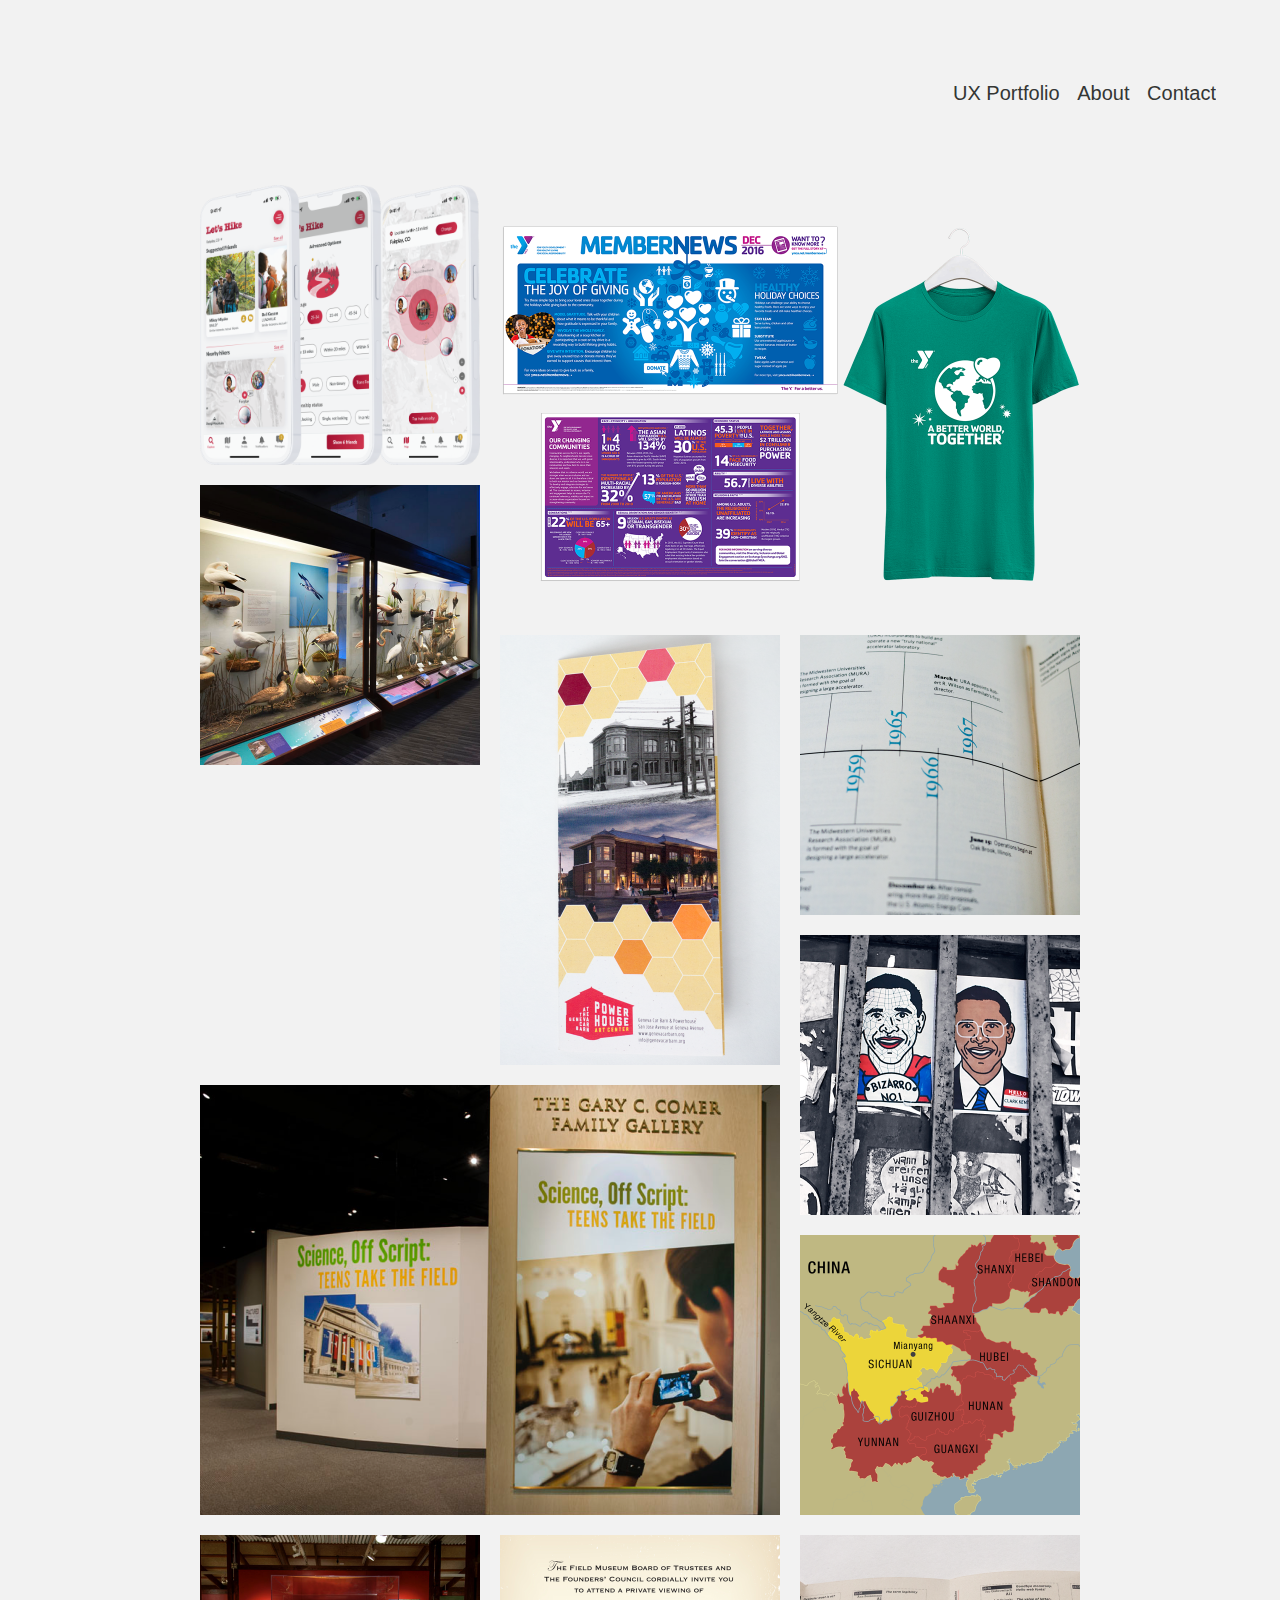
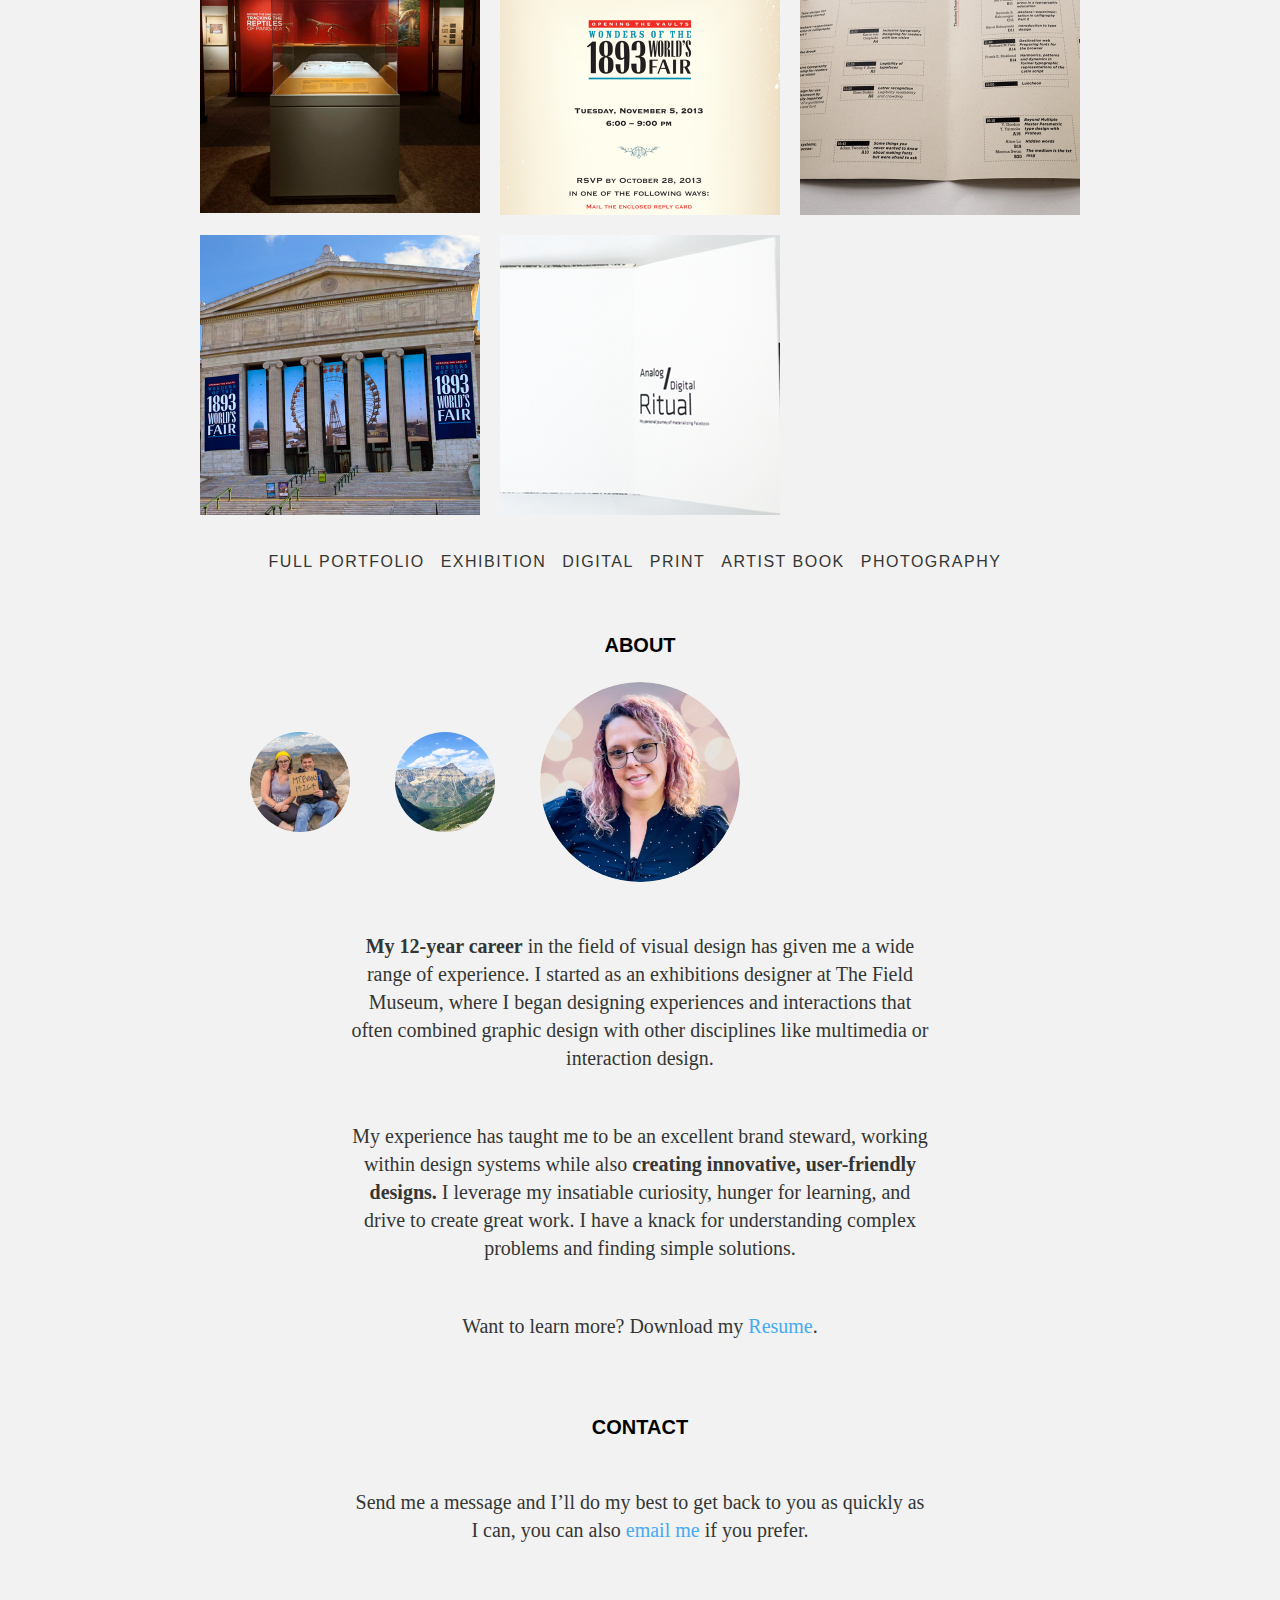
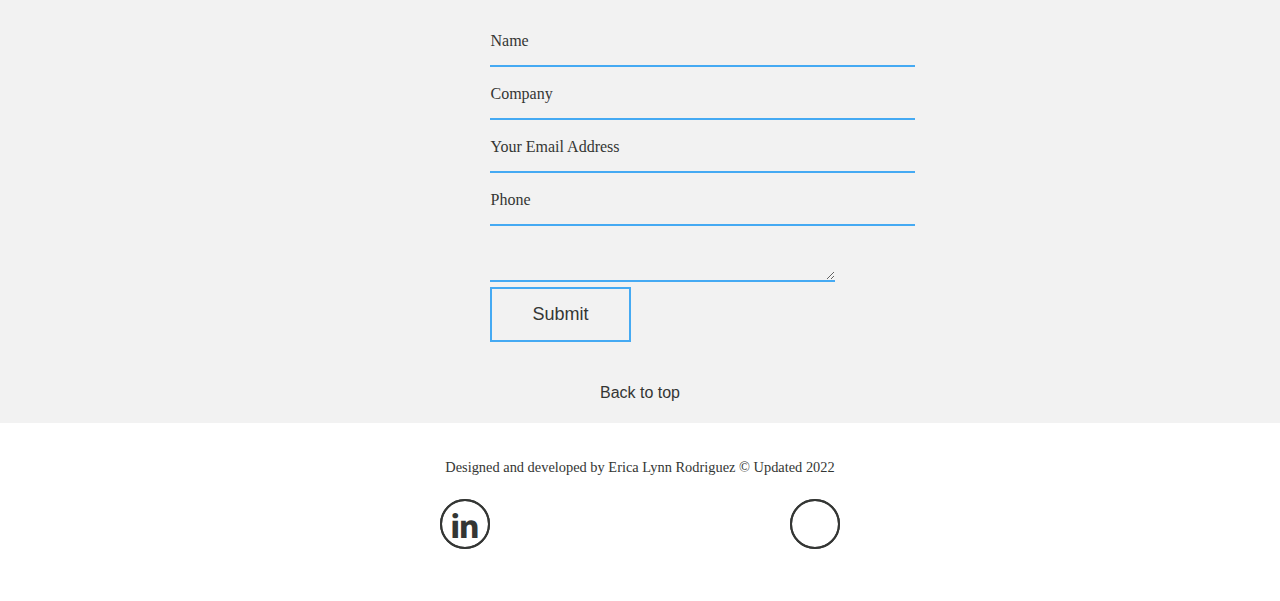
==== index.html @ b8a30f55 "update resume and index.html" ====
<!doctype html>
<!--[if lt IE 7]>      <html class="no-js lt-ie9 lt-ie8 lt-ie7" lang=""> <![endif]-->
<!--[if IE 7]>         <html class="no-js lt-ie9 lt-ie8" lang=""> <![endif]-->
<!--[if IE 8]>         <html class="no-js lt-ie9" lang=""> <![endif]-->
<!--[if gt IE 8]><!--> <html class="no-js" lang=""> <!--<![endif]-->
<head>
  <!-- Google tag (gtag.js) -->
<script async src="https://www.googletagmanager.com/gtag/js?id=G-2GW4LDZZVK"></script>
<script>
  window.dataLayer = window.dataLayer || [];
  function gtag(){dataLayer.push(arguments);}
  gtag('js', new Date());

  gtag('config', 'G-2GW4LDZZVK');
</script>
  <meta charset="utf-8">
  <meta http-equiv="X-UA-Compatible" content="IE=edge,chrome=1">
  <title>Erica Lynn Rodriguez | Designer</title>
  <meta name="description" content="graphic designer, designer, erica rodriguez, erica lynn rodriguez, web design, html, css, print, poster, the field museum, the school of the art institute, chicago">
  <meta name="viewport" content="width=device-width, initial-scale=1">
  <link rel="apple-touch-icon" href="apple-touch-icon.png">
  <script src="//use.typekit.net/ebh5ccc.js"></script>
  <script>try{Typekit.load();}catch(e){}</script>
  <link rel="stylesheet" href="css/normalize.css">
  <link rel="stylesheet" href="css/main.css">
</head>
<body>
<!--[if lt IE 8]>
  <p class="browserupgrade">You are using an <strong>outdated</strong> browser. Please <a href="http://browsehappy.com/">upgrade your browser</a> to improve your experience.</p>
  <![endif]-->
  <div class="scroll-on-page">
    <aside id="scroll-on-page-top">
      <div class="nav_main">
        <a href="/"><img src="img/Logo.svg" alt=""></a>
        <ul class="nav">
          <li><a href="https://uxfol.io/ericalynnrodriguez">UX Portfolio</a><span></span></li>
          <li><a class="scroll-on-page-link" href="#scroll-link-1">About</a><span></span></li>
          <li><a class="scroll-on-page-link" href="#scroll-link-2">Contact</a><span></span></li>
        </ul>
      </div>
    </aside>

    <div class="main">
      <div id="container">
        <div class="portfolio digital">
          <a href="https://uxfol.io/p/ericalynnrodriguez/lets-hike"><img src="img/square_photo_2x.png" height="280" width="280" alt="">
            <div>
              <div class="masonry">
                <p>Personal</p>
                <h2>Let's Hike</h2>
                <p class="category">iOS App</p>
              </div>
            </div>
          </a>
        </div>
         <div class="portfolio w2 h2 digital print black">
          <a href="project/project-2.html"><img src="img/large_img_3_2x.png" width="580px" height="430px" alt="" class="large"><img src="img/img_3_2x.png" alt="" class="small_2">
            <div>
              <div class="masonry large">
                <p>non-profit</p>
                <h2>YMCA of the USA</h2>
                <p class="category">Various</p>
              </div>
            </div>
          </a>
        </div>
        <div class="portfolio exhibition digital">
          <a href="project/project-3.html"><img src="img/square1_2x.png"  width="280px" height="280px"alt="">
            <div>
              <div class="masonry">
                <p>Natural History</p>
                <h2>Gidwitz Hall of Birds</h2>
                <p class="category">Exhibition Graphics</p>
              </div>
            </div>
          </a>
        </div>
        <div class="portfolio black w1 h2 print">
          <a href="project/project-4.html"><img src="img/long_img_2x.png" alt="" width="280px" height="430px" class="large"><img src="img/img_2x.png" width="280px" height="280px" alt="" class="small">
            <div>
              <div class="masonry long">
                <p>Pro Bono</p>
                <h2>Powerhouse Art Center</h2>
                <p class="category">Print</p>
              </div>
            </div>
          </a>
        </div>
        <div class="portfolio w2 h2 exhibition print">
          <a href="project/project-5.html"><img src="img/large_img_2_2x.png" width="580px" height="430px" alt="" class="large"><img src="img/img_2.png" alt="" class="small_2">
            <div>
              <div class="masonry large">
                <p>Natural History</p>
                <h2>Science, Off Script:<br>Teens Take the Field</h2>
                <p class="category">Exhibition</p>
              </div>
            </div>
          </a>
        </div>
        <div class="portfolio black artist-book">
          <a href="project/project-6.html"><img src="img/square3_2x.png" width="280" height="280"alt="">
            <div>
              <div class="masonry">
                <p>Personal</p>
                <h2>Discovering the nature of nature</h2>
                <p class="category">Artist Book</p>
              </div>
            </div>
          </a>
        </div>
        <div class="portfolio photography">
          <a href="project/project-7.html"><img src="img/square12_2x.png" width="280" height="280"alt="">
            <div>
              <div class="masonry">
                <p>Personal</p>
                <h2>Berlin Street Art <br>2008</h2>
                <p class="category">Photography</p>
              </div>
            </div>
          </a>
        </div>
        <div class="portfolio black exhibition digital">
          <a href="project/project-8.html"><img src="img/square5_2x.png" width="280px" height:"280px" alt="">
            <div>
              <div class="masonry">
                <p>Natural History</p>
                <h2>Cyrus Tang Hall<br>of China</h2>
                <p class="category">Exhibition</p>
              </div>
            </div>
          </a>
        </div>
        <div class="portfolio exhibition">
          <a href="project/project-9.html"><img src="img/square6_2x.png" width="280px" height:"280px" alt="">
            <div>
              <div class="masonry">
                <p>Natural History</p>
                <h2>Before the Dinosaurs:<br>Tracking the Reptiles<br>of Pangaea</h2>
                <p class="category">Exhibition</p>
              </div>
            </div>
          </a>
        </div>
        <div class="portfolio black photography">
          <a href="project/project-10.html"><img src="img/square8_2x.png" width="280px" height:"280px" alt="">
            <div>
              <div class="masonry">
                <p>Exhibit Colladeral</p>
                <h2>Field Museum Invitations</h2>
                <p class="category">Print</p>
              </div>
            </div>
          </a>
        </div>

        <div class="portfolio">
          <a href="project/project-11.html"><img src="img/square10_2x.png" width="280px" height:"280px" alt="">
            <div>
              <div class="masonry">
                <p>Personal</p>
                <h2>School Projects</h2>
                <p class="category">Print</p>
              </div>
            </div>
          </a>
        </div>
        <div class="portfolio black photography">
          <a href="project/project-12.html"><img src="img/square11_2x.png" width="280px" height:"280px" alt="">
            <div>
              <div class="masonry">
                <p>Exhibit Colladeral</p>
                <h2>Field Museum <br>outdoor signage</h2>
                <p class="category">Print</p>
              </div>
            </div>
          </a>
        </div>
        <div class="portfolio print">
          <a href="project/project-13.html"><img src="img/img_3.png" width="280" height="280" alt="Artist Book">
            <div>
              <div class="masonry">
                <p>Personal</p>
                <h2>Analog/Digital Ritual: <br>Materializing Facebook</h2>
                <p class="category">Artist Book</p>
              </div>
            </div>
          </a>
        </div>

      </div>

      <div class="nav_portfolio">
        <ul id="filters" class="categories">

          <li data-filter="*"><a href="#">Full Portfolio</a></li>
          <li data-filter=".exhibition"><a href="#">Exhibition</a></li>
          <li data-filter=".digital"><a href="#">Digital</a></li>
          <li data-filter=".print"><a href="#">Print</a></li>
          <li data-filter=".artist-book"><a href="#">Artist Book</a></li>
          <li data-filter=".photography"><a href="#">Photography</a></li>
        </ul>
      </div>

      <article>
        <section>
          <h4 id="scroll-link-1">About</h4>
          <div class="lockup">
            <div class="face-img"></div>
            <div class="fam-img-1"></div>
            <div class="fam-img-2"></div>
            <div class="fam-img-3"></div>
            <div class="fam-img-4"></div>
          </div>
          <p><span>My 12-year career</span> in the field of visual design has given me a wide range of experience. I started as an exhibitions designer at The Field Museum, where I began designing experiences and interactions that often combined graphic design with other disciplines like multimedia or interaction design.</p>

<p>My experience has taught me to be an excellent brand steward, working within design systems while also <span>creating innovative, user-friendly designs.</span> I leverage my insatiable curiosity, hunger for learning, and drive to create great work. I have a knack for understanding complex problems and finding simple solutions.</p>
          <p>Want to learn more? Download my <a href="img/ERICA-LYNN-RODRIGUEZ_resume.pdf">Resume</a>.</p>
        </section>

        <section>
          <h4 id="scroll-link-2">Contact</h4>
          <p class="left">Send me a message and I’ll do my best 
            to get back to you as quickly as I can,
            you can also <a href="mailto:eddyca.rodriguez@gmail.com">email me</a> if you prefer.</p>
            <form class="awesome-form" name="contact" netlify>
              <div class="contact-form">
                <div class="input-group">
                  <input type="text" name="first_name">
                  <label>Name</label>
                </div>
                <br>
                <div class="input-group">
                  <input type="text" name="company">
                  <label>Company</label>
                </div>
                <br>
                <div class="input-group">
                  <input type="email" name="email">
                  <label>Your Email Address</label>
                </div>
                <br>

                <div class="input-group" cols="40">
                  <input type="tel" name="phone">
                  <label>Phone</label>
                </div>
                <br>
                <textarea cols="40" name="message" placeholder="Your Message :)">
                </textarea>
                <br>
                <input type="submit">
              </form>
            </div>
          </section>
        </article>
        <div class="back"><a class="scroll-on-page-link back-to-top" href="#scroll-on-page-top">Back to top</a></div>
      </div>

      </div>

    <footer class="footer" role="contentinfo">
        <p>Designed and developed by <span>Erica Lynn Rodriguez &copy; Updated 2022</span></p>
        <section class="alt-section section-contact">
         <div class="social-links">
          <a href="https://www.linkedin.com/in/ericalynnrodriguez" class="icon-linkedin">
            <a href="https://www.stargatedesign.com/" class="icon-link"></a>
          </a>
        </div>
    </footer>

    <script src="js/vendor/jquery-1.11.2.js"></script>
    <script src="js/vendor/isotope.pkgd.min.js"></script>
    <script src="js/main.js"></script>
  </body>
  </html>
---- css/main.css ----
html {
  box-sizing: border-box; }

*, *::after, *::before {
  box-sizing: inherit; }

@font-face {
  font-family: "icomoon";
  src: url([data-uri]) format("truetype"), url([data-uri]) format("woff");
  font-weight: normal;
  font-style: normal; }
[class^="icon-"], [class*=" icon-"] {
  font-family: "icomoon";
  line-height: 1;
  /* Add 1px margin-top to center the icon */
  display: block;
  margin-top: 1px;
  -webkit-font-smoothing: antialiased;
  -moz-osx-font-smoothing: grayscale; }

.icon-twitter:before {
  content: "\e602"; }

.icon-facebook:before {
  content: "\e603"; }

.icon-github:before {
  content: "\e600"; }

.icon-pinterest:before {
  content: "\e608"; }

.icon-google-plus:before {
  content: "\e604"; }

.icon-linkedin:before {
  content: "\e601"; }

.icon-youtube:before {
  content: "\e60b"; }

.icon-instagram:before {
  content: "\e609"; }

.icon-dribbble:before {
  content: "\e605"; }

.icon-behance:before {
  content: "\e607"; }

.icon-soundcloud:before {
  content: "\e606"; }

.icon-vine:before {
  content: "\e60a"; }

.icon-link {
  content: "\e9cb"; }

.section-contact {
  text-align: center; }

h3#contact {
  font-family: "refrigerator-deluxe", sans-serif;
  font-style: normal;
  font-weight: 400; }

.social-links {
  max-width: 700px;
  margin: 0px auto;
  display: -webkit-box;
  display: -moz-box;
  display: box;
  display: -webkit-flex;
  display: -moz-flex;
  display: -ms-flexbox;
  display: flex;
  -webkit-box-pack: distribute;
  box-pack: distribute;
  -webkit-justify-content: space-around;
  -moz-justify-content: space-around;
  -ms-justify-content: space-around;
  -o-justify-content: space-around;
  justify-content: space-around;
  -ms-flex-pack: distribute;
  -webkit-box-lines: multiple;
  -moz-box-lines: multiple;
  box-lines: multiple;
  -webkit-flex-wrap: wrap;
  -ms-flex-wrap: wrap;
  flex-wrap: wrap; }
  .social-links a {
    display: block;
    border: 2px solid #343634;
    height: 50px;
    width: 50px;
    line-height: 50px;
    color: #343634;
    border-radius: 50%;
    font-size: 28px;
    margin: 20px;
    position: relative; }
    .social-links a:after {
      content: "";
      display: block;
      position: absolute;
      top: 0px;
      right: 0px;
      bottom: 0px;
      left: 0px;
      border: 2px solid #343634;
      border-radius: 50%;
      margin: -2px;
      opacity: 1;
      -webkit-transition: all 0.15s ease-out 0s;
      transition: all 0.15s ease-out 0s; }
    .social-links a:hover:after {
      -webkit-transform: scale(1.5);
      -ms-transform: scale(1.5);
      transform: scale(1.5);
      opacity: 0; }

.bar {
  width: 250px;
  height: 0px;
  border-top: 4px solid #45AAF3;
  margin: 0px auto 50px; }

.biglink {
  font-family: "refrigerator-deluxe", sans-serif;
  font-style: normal;
  font-weight: 300;
  display: inline-block;
  font-size: 2rem;
  line-height: 1;
  width: 90%;
  margin: 0 auto; }

.portfolio-group {
  margin: 0 auto;
  width: 90%;
  max-width: 1185px;
  display: -webkit-box;
  display: -webkit-flex;
  display: -ms-flexbox;
  display: flex;
  -webkit-flex-wrap: wrap;
      -ms-flex-wrap: wrap;
          flex-wrap: wrap;
  -webkit-box-pack: justify;
  -webkit-justify-content: space-between;
      -ms-flex-pack: justify;
          justify-content: space-between;
  -webkit-box-align: start;
  -webkit-align-items: flex-start;
      -ms-flex-align: start;
          align-items: flex-start;
  -webkit-align-content: space-between;
      -ms-flex-line-pack: justify;
          align-content: space-between; }
  @media only screen and (max-width: 600px), only screen and (max-device-width: 480px) {
    .portfolio-group {
      padding-top: 60px;
      -webkit-box-orient: vertical;
      -webkit-box-direction: normal;
      -webkit-flex-direction: column;
          -ms-flex-direction: column;
              flex-direction: column;
      -webkit-box-pack: auto;
      -webkit-justify-content: auto;
          -ms-flex-pack: auto;
              justify-content: auto;
      -webkit-box-align: start;
      -webkit-align-items: flex-start;
          -ms-flex-align: start;
              align-items: flex-start;
      -webkit-align-content: auto;
          -ms-flex-line-pack: auto;
              align-content: auto; } }
  .portfolio-group .text {
    margin: 2px 0 0 30px;
    -webkit-box-flex: 2;
    -webkit-flex: 2 1 300px;
        -ms-flex: 2 1 300px;
            flex: 2 1 300px; }
    @media only screen and (max-width: 600px), only screen and (max-device-width: 480px) {
      .portfolio-group .text {
        -webkit-box-flex: 1;
        -webkit-flex: auto;
            -ms-flex: auto;
                flex: auto;
        -webkit-box-ordinal-group: 2;
        -webkit-order: 1;
            -ms-flex-order: 1;
                order: 1;
        margin: 0; } }
    .portfolio-group .text h2 {
      font-family: "refrigerator-deluxe", sans-serif;
      font-style: normal;
      font-weight: 700;
      text-transform: uppercase;
      letter-spacing: 2px;
      text-transform: uppercase;
      font-size: 1rem; }
    .portfolio-group .text p {
      font-family: "ff-tisa-web-pro", serif;
      font-style: normal;
      font-weight: 400;
      font-size: 1rem;
      letter-spacing: 1px;
      line-height: 21px; }
    .portfolio-group .text span {
      font-family: "ff-tisa-web-pro", serif;
      font-style: italic;
      font-weight: 700; }
    .portfolio-group .text .date {
      font-family: "ff-tisa-web-pro", serif;
      font-style: italic;
      font-weight: 400;
      color: #858685; }
    .portfolio-group .text .materials {
      font-family: "ff-tisa-web-pro", serif;
      font-style: italic;
      font-weight: 400;
      color: #858685; }

@media only screen and (max-width: 600px), only screen and (max-device-width: 480px) {
  .image-grid {
    -webkit-box-flex: 1;
    -webkit-flex: auto;
        -ms-flex: auto;
            flex: auto;
    -webkit-box-ordinal-group: 3;
    -webkit-order: 2;
        -ms-flex-order: 2;
            order: 2; } }
.image-grid .item {
  margin-top: 20px; }
  .image-grid .item img {
    height: auto;
    width: 750px; }
    @media only screen and (max-width: 600px), only screen and (max-device-width: 480px) {
      .image-grid .item img {
        width: 100%; } }
  .image-grid .item p {
    position: relative;
    top: -15px;
    font-family: "ff-tisa-web-pro", serif;
    font-style: normal;
    font-weight: 400;
    font-size: 1rem;
    letter-spacing: 1px; }

button {
  -webkit-appearance: none;
  background: transparent;
  border: 0;
  outline: 0; }

svg {
  padding: 5px; }

form.arrows {
  display: inline; }
  form.arrows .arrow {
    cursor: pointer;
    top: 50%;
    margin-top: -20px;
    margin-left: -22px;
    /* margin-right: auto; */
    width: 70px;
    height: 90px; }
    form.arrows .arrow.left {
      left: 42%; }
    form.arrows .arrow.right {
      left: 58%; }

.left:hover polyline,
.left:focus polyline {
  stroke-width: 3; }

.left:active polyline {
  stroke-width: 6;
  -webkit-transition: all 100ms ease-in-out;
  transition: all 100ms ease-in-out; }

.right:hover polyline,
.right:focus polyline {
  stroke-width: 3; }

.right:active polyline {
  stroke-width: 6;
  -webkit-transition: all 100ms ease-in-out;
  transition: all 100ms ease-in-out; }

polyline {
  -webkit-transition: all 250ms ease-in-out;
  transition: all 250ms ease-in-out; }

a {
  text-decoration: none;
  color: #343634; }

p a {
  color: #45AAF3; }
  p a:hover {
    color: #343634; }

body {
  font-size: 100%;
  line-height: 21px;
  background: #f2f2f2;
  -webkit-font-smoothing: antialiased; }

.nav_main {
  font-family: "refrigerator-deluxe", sans-serif;
  font-style: normal;
  font-weight: 400;
  font-size: 1.25rem;
  position: relative;
  width: 90%;
  top: 90px;
  margin: 0 auto;
  margin-bottom: 150px;
  height: 35px;
  max-width: 1185px; }
  @media only screen and (max-width: 600px), only screen and (max-device-width: 480px) {
    .nav_main {
      width: 90%;
      top: 35px;
      margin-bottom: 100px; } }
  .nav_main a {
    color: #343634;
    height: 35px;
    text-transform: normal; }
    @media only screen and (max-width: 600px), only screen and (max-device-width: 480px) {
      .nav_main a {
        margin-right: 10px; } }
  @media only screen and (max-width: 600px), only screen and (max-device-width: 480px) {
    .nav_main a img {
      display: block;
      margin-left: auto;
      margin-right: auto; } }
  .nav_main ul.nav {
    position: relative;
    top: -48px;
    text-align: right; }
    @media only screen and (max-width: 600px), only screen and (max-device-width: 480px) {
      .nav_main ul.nav {
        top: -2px;
        text-align: center;
        width: 90%; } }
  .nav_main li {
    position: relative;
    top: 0px;
    left: 0px;
    list-style-type: none;
    display: inline-block;
    margin: 0 0 0 .75rem;
    padding: 0;
    overflow: hidden; }
    @media only screen and (max-width: 600px), only screen and (max-device-width: 480px) {
      .nav_main li {
        margin: 0 0rem 0rem 0; } }
  .nav_main span {
    position: absolute;
    bottom: 0px;
    left: 0;
    display: block;
    width: 0;
    height: 4px;
    background-color: transparent;
    z-index: 2; }
  .nav_main li:hover span,
  .nav_main li.focus span,
  .nav_main li.selected span {
    width: 100%;
    background-color: #45AAF3;
    z-index: -1; }

.main {
  max-width: 1185px;
  margin: 0 auto;
  width: 90%; }
  .main #container {
    margin: 0 auto; }

.portfolio {
  width: 280px;
  height: 280px;
  margin-bottom: 20px;
  overflow: hidden; }
  .portfolio a:hover div {
    -webkit-transition: .15s all;
    -webkit-transition: 0.15s all;
    transition: 0.15s all; }
  .portfolio a:hover div, .portfolio a:hover div {
    opacity: 1;
    -webkit-transform: translate3d(0, 0, 0);
    transform: translate3d(0, 0, 0);
    -webkit-transform: translateX(0);
    -ms-transform: translateX(0);
    transform: translateX(0); }

.w1 {
  width: 280px; }

.h1 {
  height: 280px; }

.w2 {
  width: 580px; }

.h2 {
  height: 430px; }

.portfolio > a > div {
  position: absolute;
  top: 53px;
  left: 0;
  width: 100%;
  height: 100%;
  padding: 30px;
  background: url(../img/blue_square.svg) 0 0 no-repeat;
  background-size: 280px 227px;
  opacity: 1;
  -webkit-transform: translate3d(0, 100%, 0);
  transform: translate3d(0, 100%, 0);
  -ms-transform: translateX(0, 100%, 0);
  -webkit-transition: 1s all;
  transition: 1s all; }
  @media only screen and (max-width: 600px), only screen and (max-device-width: 480px) {
    .portfolio > a > div {
      -webkit-transform: translate3d(0, 0, 0);
      transform: translate3d(0, 0, 0);
      -ms-transform: translateX(0, 0, 0);
      -webkit-transition: 1s all;
      transition: 1s all; } }

.black > a > div {
  background: url(../img/black_square.svg) 0 0 no-repeat;
  color: #f2f2f2; }

.w2.h2 > a > div {
  top: 68px;
  background: url(../img/blue_large.svg) 0 0 no-repeat;
  background-size: 580px 362px; }
  @media only screen and (max-width: 600px), only screen and (max-device-width: 480px) {
    .w2.h2 > a > div {
      top: 53px;
      background: url(../img/blue_square.svg) 0 0 no-repeat;
      background-size: 280px 227px; } }

.black.w2.h2 > a > div {
  background: url(../img/black_large.svg) 0 0 no-repeat;
  opacity: 1; }
  @media only screen and (max-width: 600px), only screen and (max-device-width: 480px) {
    .black.w2.h2 > a > div {
      top: 53px;
      background: url(../img/black_square.svg) 0 0 no-repeat;
      background-size: 280px 227px; } }

@media only screen and (max-width: 600px), only screen and (max-device-width: 480px) {
  .portfolio.w2.h2 .masonry {
    top: 65px; } }

@media only screen and (max-width: 600px), only screen and (max-device-width: 480px) {
  .portfolio.w2.h2 {
    width: 280px;
    height: 280px; } }

@media only screen and (max-width: 600px), only screen and (max-device-width: 480px) {
  .portfolio.w1.h2 {
    width: 280px;
    height: 280px; } }

.masonry {
  position: absolute;
  bottom: 70px;
  left: 20px;
  padding-right: 80px;
  opacity: 1; }
  @media only screen and (max-width: 600px), only screen and (max-device-width: 480px) {
    .masonry {
      padding-right: 40px; } }
  .masonry a {
    position: relative;
    width: 100%;
    height: 100%;
    overflow: hidden; }
  .masonry p {
    position: relative;
    top: 39px;
    font-family: "refrigerator-deluxe", sans-serif;
    font-style: normal;
    font-weight: 400;
    letter-spacing: 2px;
    text-transform: uppercase;
    font-size: .75rem; }
    @media only screen and (max-width: 600px), only screen and (max-device-width: 480px) {
      .masonry p {
        font-size: 0.9375rem; } }
  .masonry h2 {
    font-family: "ff-tisa-web-pro", serif;
    font-style: normal;
    font-weight: 400;
    position: relative;
    top: 26px;
    font-size: 1rem;
    letter-spacing: 1px;
    line-height: 21px; }
    @media only screen and (max-width: 600px), only screen and (max-device-width: 480px) {
      .masonry h2 {
        font-size: 1rem; } }
  .masonry.large {
    top: 210px; }
    @media only screen and (max-width: 600px), only screen and (max-device-width: 480px) {
      .masonry.large {
        display: block;
        top: 80px; } }
  .masonry.long {
    top: 210px; }
    @media only screen and (max-width: 600px), only screen and (max-device-width: 480px) {
      .masonry.long {
        top: 80px; } }
  .masonry .category {
    position: relative;
    top: 16px;
    font-family: "refrigerator-deluxe", sans-serif;
    font-style: normal;
    font-weight: 400;
    letter-spacing: 2px;
    text-transform: uppercase;
    font-size: .75rem; }
    @media only screen and (max-width: 600px), only screen and (max-device-width: 480px) {
      .masonry .category {
        font-size: 0.9375rem; } }

.portfolio.w1.h2 > a > div {
  top: 68px;
  background: url(../img/blue_long.svg) 0 0 no-repeat;
  background-size: 282px 364px; }
  @media only screen and (max-width: 600px), only screen and (max-device-width: 480px) {
    .portfolio.w1.h2 > a > div {
      top: 53px;
      background: url(../img/blue_square.svg) 0 0 no-repeat;
      background-size: 280px 227px; } }

.placeholder {
  opacity: .5; }
  @media only screen and (max-width: 600px), only screen and (max-device-width: 480px) {
    .placeholder {
      display: none; } }

.nav_portfolio {
  font-family: "refrigerator-deluxe", sans-serif;
  font-style: normal;
  font-weight: 400;
  width: 90%;
  text-decoration: none;
  position: relative;
  text-align: center;
  margin: 0 auto;
  letter-spacing: 1.5px;
  font-size: 1rem;
  padding-bottom: 20px;
  text-transform: uppercase;
  max-width: 1185px; }
  .nav_portfolioa:hover {
    background-color: #45AAF3;
    z-index: -1; }
  @media only screen and (max-width: 600px), only screen and (max-device-width: 480px) {
    .nav_portfolio {
      width: 73%; } }
  .nav_portfolio .categories {
    padding: 0; }
    .nav_portfolio .categories li {
      display: inline;
      margin-right: 10px; }
    .nav_portfolio .categories .selected {
      background-color: #45AAF3;
      z-index: -1; }

article {
  margin: 0 auto; }
  article section {
    max-width: 68em;
    margin-left: auto;
    margin-right: auto;
    width: 90%;
    margin: 0 auto; }
    article section::after {
      clear: both;
      content: "";
      display: table; }
    article section h4 {
      font-family: "refrigerator-deluxe", sans-serif;
      font-style: normal;
      font-weight: 700;
      text-transform: uppercase;
      text-align: center;
      font-size: 1.25rem; }
    article section p {
      max-width: 620px;
      padding: 0 20px;
      margin: 50px auto;
      font-size: 1.25rem;
      text-align: center;
      font-family: "ff-tisa-web-pro", serif;
      font-style: normal;
      font-weight: 400;
      line-height: 1.75rem;
      color: #343634; }
      @media only screen and (max-width: 600px), only screen and (max-device-width: 480px) {
        article section p {
          font-size: 1rem;
          line-height: 1.5rem; } }
      article section p span {
        font-family: "ff-tisa-web-pro", serif;
        font-style: normal;
        font-weight: 700; }

.back {
  width: 90%;
  margin: 0 auto 20px;
  font-family: "refrigerator-deluxe", sans-serif;
  font-style: normal;
  font-weight: 400;
  color: #343634;
  text-align: center; }
  .back:hover {
    color: #45AAF3; }

.lockup {
  max-width: 780px;
  display: -webkit-box;
  display: -webkit-flex;
  display: -ms-flexbox;
  display: flex;
  margin: 0 auto;
  -webkit-box-align: center;
  -webkit-align-items: center;
      -ms-flex-align: center;
          align-items: center;
  -webkit-box-pack: justify;
  -webkit-justify-content: space-between;
      -ms-flex-pack: justify;
          justify-content: space-between;
  -webkit-box-orient: horizontal;
  -webkit-box-direction: normal;
  -webkit-flex-direction: row;
      -ms-flex-direction: row;
          flex-direction: row; }
  @media only screen and (max-width: 600px), only screen and (max-device-width: 480px) {
    .lockup {
      display: -webkit-flex;
      display: -webkit-box;
      display: -ms-flexbox;
      display: flex;
      -webkit-flex-direction: row;
      /* works with row or column */
      -webkit-box-orient: horizontal;
      -webkit-box-direction: normal;
          -ms-flex-direction: row;
              flex-direction: row;
      -webkit-align-items: center;
      -webkit-box-align: center;
          -ms-flex-align: center;
              align-items: center;
      -webkit-justify-content: center;
      -webkit-box-pack: center;
          -ms-flex-pack: center;
              justify-content: center; } }
  .lockup .face-img {
    border-radius: 50%;
    background-size: cover;
    background-position: center;
    background-image: url(../img/erica-lynn-rodriguez1.png);
    height: 200px;
    width: 200px;
    -webkit-box-ordinal-group: 4;
    -webkit-order: 3;
        -ms-flex-order: 3;
            order: 3; }
    @media only screen and (-webkit-min-device-pixel-ratio: 2), only screen and (min--moz-device-pixel-ratio: 2), only screen and (min-device-pixel-ratio: 2), only screen and (min-resolution: 192dpi), only screen and (min-resolution: 2dppx) {
      .lockup .face-img {
        background-image: url(../img/erica-lynn-rodriguez1_2x.png); } }
    @media only screen and (max-width: 600px), only screen and (max-device-width: 480px) {
      .lockup .face-img {
        -webkit-box-pack: center;
        -webkit-justify-content: center;
            -ms-flex-pack: center;
                justify-content: center; } }
  .lockup [class^="fam-img-"] {
    height: 100px;
    width: 100px;
    border-radius: 50%; }
    @media only screen and (max-width: 600px), only screen and (max-device-width: 480px) {
      .lockup [class^="fam-img-"] {
        display: none; } }
  .lockup .fam-img-1 {
    background-size: cover;
    background-position: center;
    background-image: url(../img/adventure-1.png);
    -webkit-box-ordinal-group: 2;
    -webkit-order: 1;
        -ms-flex-order: 1;
            order: 1; }
  .lockup .fam-img-2 {
    background-size: cover;
    background-position: center;
    background-image: url(../img/adventure-2.jpg);
    -webkit-box-ordinal-group: 3;
    -webkit-order: 2;
        -ms-flex-order: 2;
            order: 2; }
  .lockup .fam-img-3 {
    background-size: cover;
    background-position: center;
    background-image: url(../img/kay.png);
    -webkit-box-ordinal-group: 5;
    -webkit-order: 4;
        -ms-flex-order: 4;
            order: 4; }
  .lockup .fam-img-4 {
    background-size: cover;
    background-position: center;
    background-image: url(../img/journey.png);
    -webkit-box-ordinal-group: 6;
    -webkit-order: 5;
        -ms-flex-order: 5;
            order: 5; }

#scroll-link-3 {
  font-family: "refrigerator-deluxe", sans-serif;
  font-style: normal;
  font-weight: 700;
  text-transform: uppercase;
  text-align: center;
  font-size: 1.25rem; }

.awesome-form {
  margin: 0 auto;
  width: 339px;
  padding-bottom: 20px; }

.contact-form {
  margin-left: auto;
  margin-right: auto;
  display: block;
  padding: 20px; }

input {
  font-family: "refrigerator-deluxe", sans-serif;
  font-style: normal;
  font-weight: 400;
  background: none;
  border: solid 2px #45AAF3;
  color: #343634;
  padding: 15px 40px;
  font-size: 18px;
  display: inline-block; }
  input:focus, input:active {
    outline: none; }
  input[type="text"], input[type="email"], input[type="tel"] {
    border: none;
    border-bottom: solid 2px #45AAF3; }
  input[type="submit"]:active {
    color: white;
    background: #45AAF3;
    text-transform: uppercase; }

textarea {
  width: 345px;
  background-color: transparent;
  border: none;
  border-bottom: solid 2px #45AAF3;
  padding-top: 10px;
  color: #343634;
  font-family: "ff-tisa-web-pro", serif;
  font-style: normal;
  font-weight: 400; }

.input-group {
  display: inline-block;
  margin-right: 20px;
  position: relative; }
  .input-group input {
    padding: 15px 0px;
    width: 183%; }
  .input-group label {
    position: absolute;
    top: 50%;
    left: 0px;
    -webkit-transform: translateY(-50%);
    -ms-transform: translateY(-50%);
    transform: translateY(-50%);
    font-family: "ff-tisa-web-pro", serif;
    font-style: normal;
    font-weight: 400;
    color: #343634;
    pointer-events: none;
    -webkit-transition: all 0.15s ease-out 0s;
    transition: all 0.15s ease-out 0s; }
  .input-group input:focus + label,
  .input-group input.has-value + label {
    top: 10px;
    font-size: 12px;
    color: #45AAF3;
    text-transform: uppercase; }

.footer {
  background: white;
  padding: 2rem 1.618em;
  width: 100%;
  font-family: "refrigerator-deluxe", sans-serif;
  font-style: normal;
  font-weight: 300;
  font-size: 1rem; }
  .footer ul {
    padding: 0; }
    .footer ul h3 {
      text-transform: uppercase; }
  .footer li {
    list-style: none;
    line-height: 1.5rem; }
  .footer a {
    text-decoration: none; }
  .footer .footer-logo {
    margin-bottom: 2rem;
    text-align: center; }
    .footer .footer-logo img {
      height: 3rem; }
  .footer .footer-links {
    margin-bottom: 1rem; }
    .footer .footer-links::after {
      clear: both;
      content: "";
      display: table; }
    @media screen and (min-width: 40rem) {
      .footer .footer-links {
        margin-left: 25.5894128995%; } }
  .footer ul {
    margin-bottom: 2rem; }
    @media screen and (min-width: 40rem) {
      .footer ul {
        float: left;
        display: block;
        margin-right: 2.3576515979%;
        width: 23.2317613015%; }
        .footer ul:last-child {
          margin-right: 0; }
        .footer ul:nth-child(3n) {
          margin-right: 0; }
        .footer ul:nth-child(3n+1) {
          clear: left; }
        .footer ul::after {
          clear: both;
          content: "";
          display: table; } }
  .footer li {
    text-align: center; }
    @media screen and (min-width: 40rem) {
      .footer li {
        text-align: left; } }
  .footer li a {
    color: #343634;
    font-family: "ff-tisa-web-pro", serif;
    font-style: normal;
    font-weight: 400;
    font-size: 1rem; }
    .footer li a:focus, .footer li a:hover {
      color: #343634; }
  .footer li h3 {
    color: #343634;
    font-size: 1rem;
    font-weight: 800;
    margin-bottom: 0.4rem; }
  .footer hr {
    border: 1px solid rgba(52, 54, 52, 0.1);
    margin: 0 auto 1rem;
    width: 90%; }
  .footer p {
    font-family: "ff-tisa-web-pro", serif;
    font-style: normal;
    font-weight: 400;
    color: #343634;
    font-size: 0.9rem;
    line-height: 1.5rem;
    margin: auto;
    max-width: 35rem;
    text-align: center; }

@media only screen and (max-width: 600px), only screen and (max-device-width: 480px) {
  .large {
    display: none; }

  .small_3 {
    display: block; }

  .small_3 {
    display: block; }

  .small {
    display: block; } }
/* ==========================================================================
   Helper classes
   ========================================================================== */
/* Prevent callout */
.nocallout {
  -webkit-touch-callout: none; }

.pressed {
  background-color: rgba(0, 0, 0, 0.7); }

/* A hack for HTML5 contenteditable attribute on mobile */
textarea[contenteditable] {
  -webkit-appearance: none; }

/* A workaround for S60 3.x and 5.0 devices which do not animated gif images if
   they have been set as display: none */
.gifhidden {
  position: absolute;
  left: -100%; }

/*
 * Image replacement
 */
.ir {
  background-color: transparent;
  background-repeat: no-repeat;
  border: 0;
  direction: ltr;
  display: block;
  overflow: hidden;
  text-align: left;
  text-indent: -999em; }

.ir br {
  display: none; }

/*
 * Hide from both screenreaders and browsers: h5bp.com/u
 */
.hidden {
  display: none !important;
  visibility: hidden; }

/*
 * Hide only visually, but have it available for screenreaders: h5bp.com/v
 */
.visuallyhidden {
  border: 0;
  clip: rect(0 0 0 0);
  height: 1px;
  margin: -1px;
  overflow: hidden;
  padding: 0;
  position: absolute;
  width: 1px; }

/*
 * Extends the .visuallyhidden class to allow the element to be focusable
 * when navigated to via the keyboard: h5bp.com/p
 */
.visuallyhidden.focusable:active,
.visuallyhidden.focusable:focus {
  clip: auto;
  height: auto;
  margin: 0;
  overflow: visible;
  position: static;
  width: auto; }

/*
 * Hide visually and from screenreaders, but maintain layout
 */
.invisible {
  visibility: hidden; }

/**
 * Clearfix helper
 * Used to contain floats: h5bp.com/q
 */
.clearfix::before,
.clearfix::after {
  content: "";
  display: table; }

.clearfix::after {
  clear: both; }

/* ==========================================================================
   EXAMPLE Media Queries for Responsive Design.
   Theses examples override the primary ('mobile first') styles.
   Modify as content requires.
   ========================================================================== */
@media only screen and (min-width: 800px) {
  /* Style adjustments for viewports that meet the condition */ }
@media only screen and (-webkit-min-device-pixel-ratio: 1.5), only screen and (min-resolution: 144dpi) {
  /* Style adjustments for viewports that meet the condition */ }
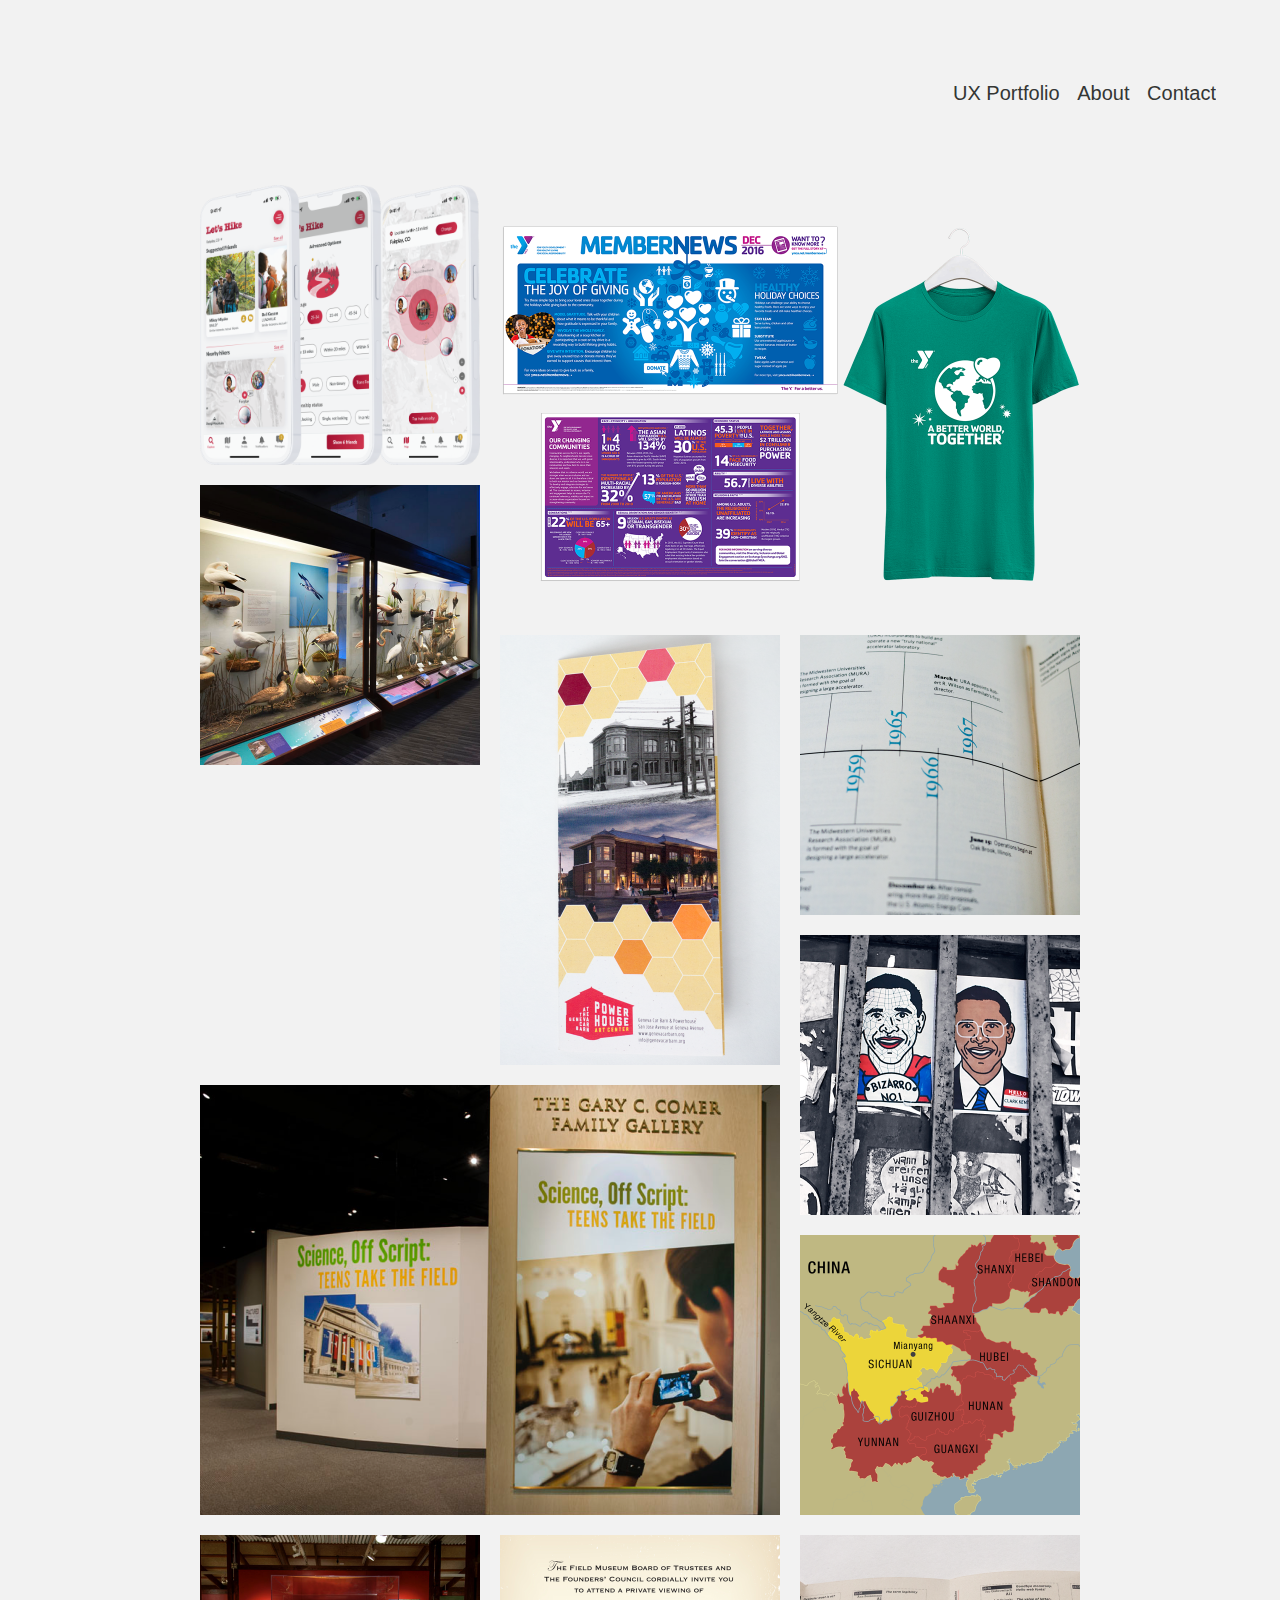
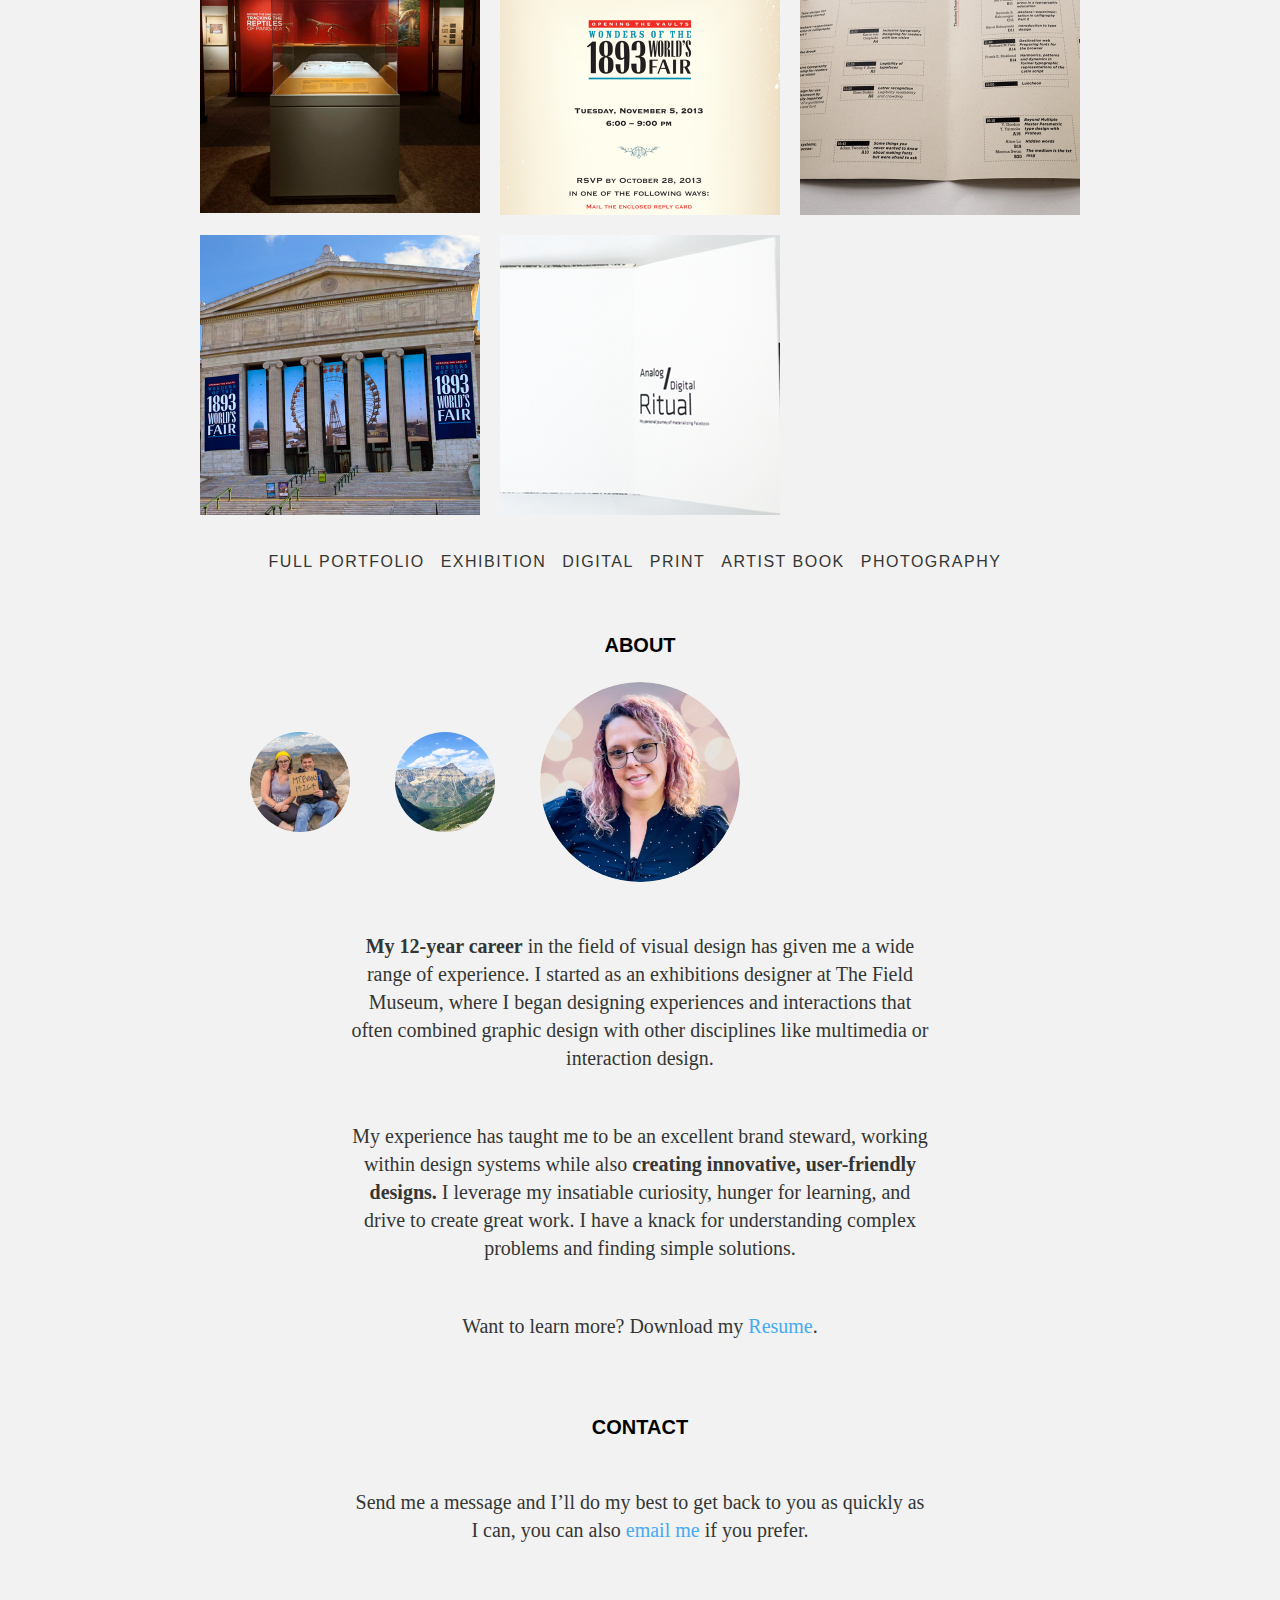
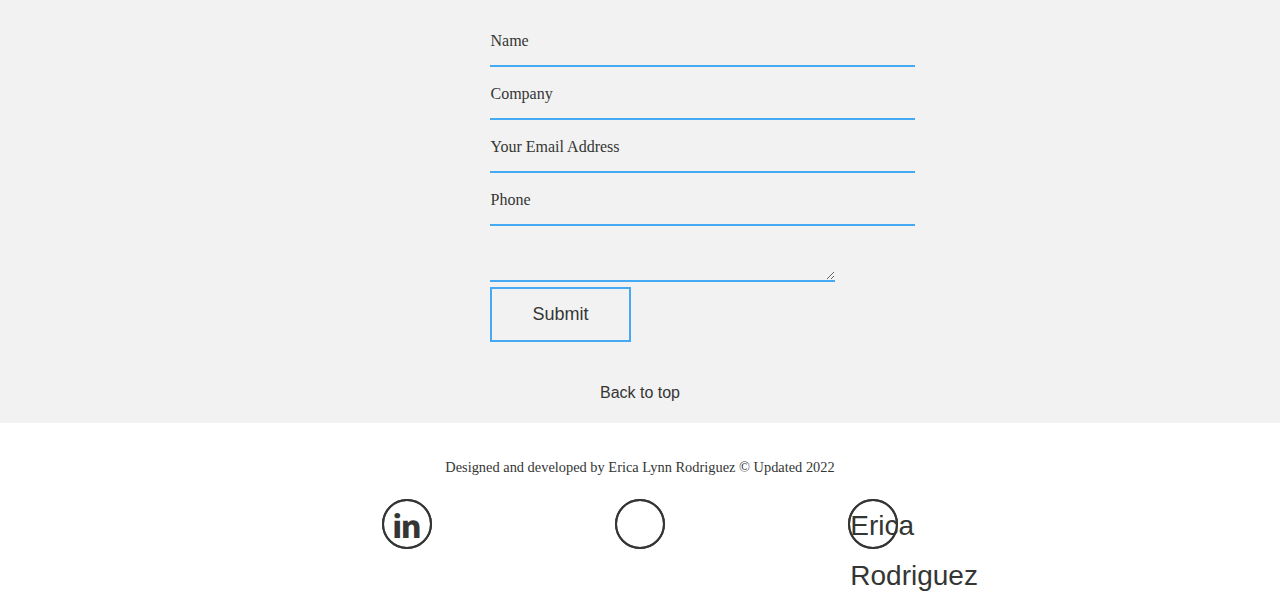
==== commit 1422c49a: "linkedin test" ====
--- a/index.html
+++ b/index.html
@@ -264,7 +264,7 @@
          <div class="social-links">
           <a href="https://www.linkedin.com/in/ericalynnrodriguez" class="icon-linkedin">
             <a href="https://www.stargatedesign.com/" class="icon-link"></a>
-          </a>
+<div class="badge-base LI-profile-badge" data-locale="en_US" data-size="medium" data-theme="light" data-type="VERTICAL" data-vanity="ericalynnrodriguez" data-version="v1"><a class="badge-base__link LI-simple-link" href="https://www.linkedin.com/in/ericalynnrodriguez?trk=profile-badge">Erica Rodriguez</a></div>
         </div>
     </footer>
 
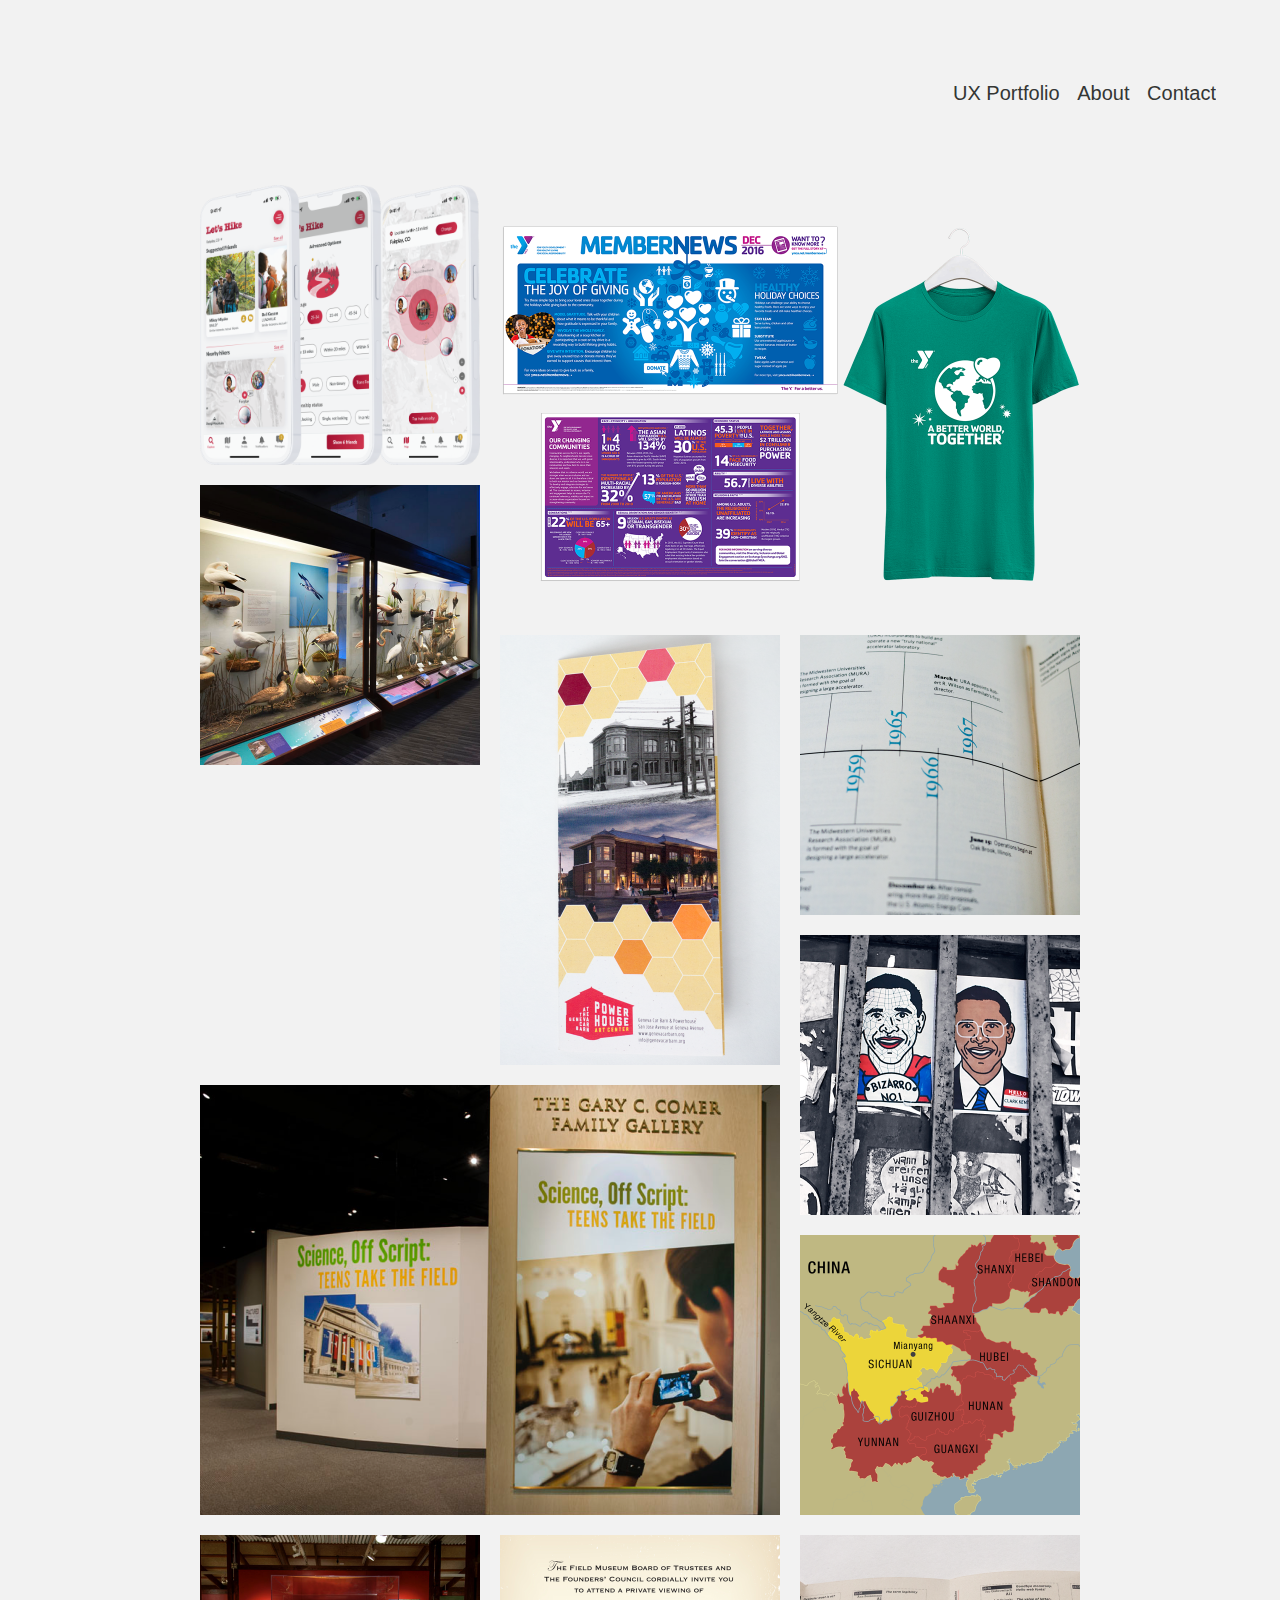
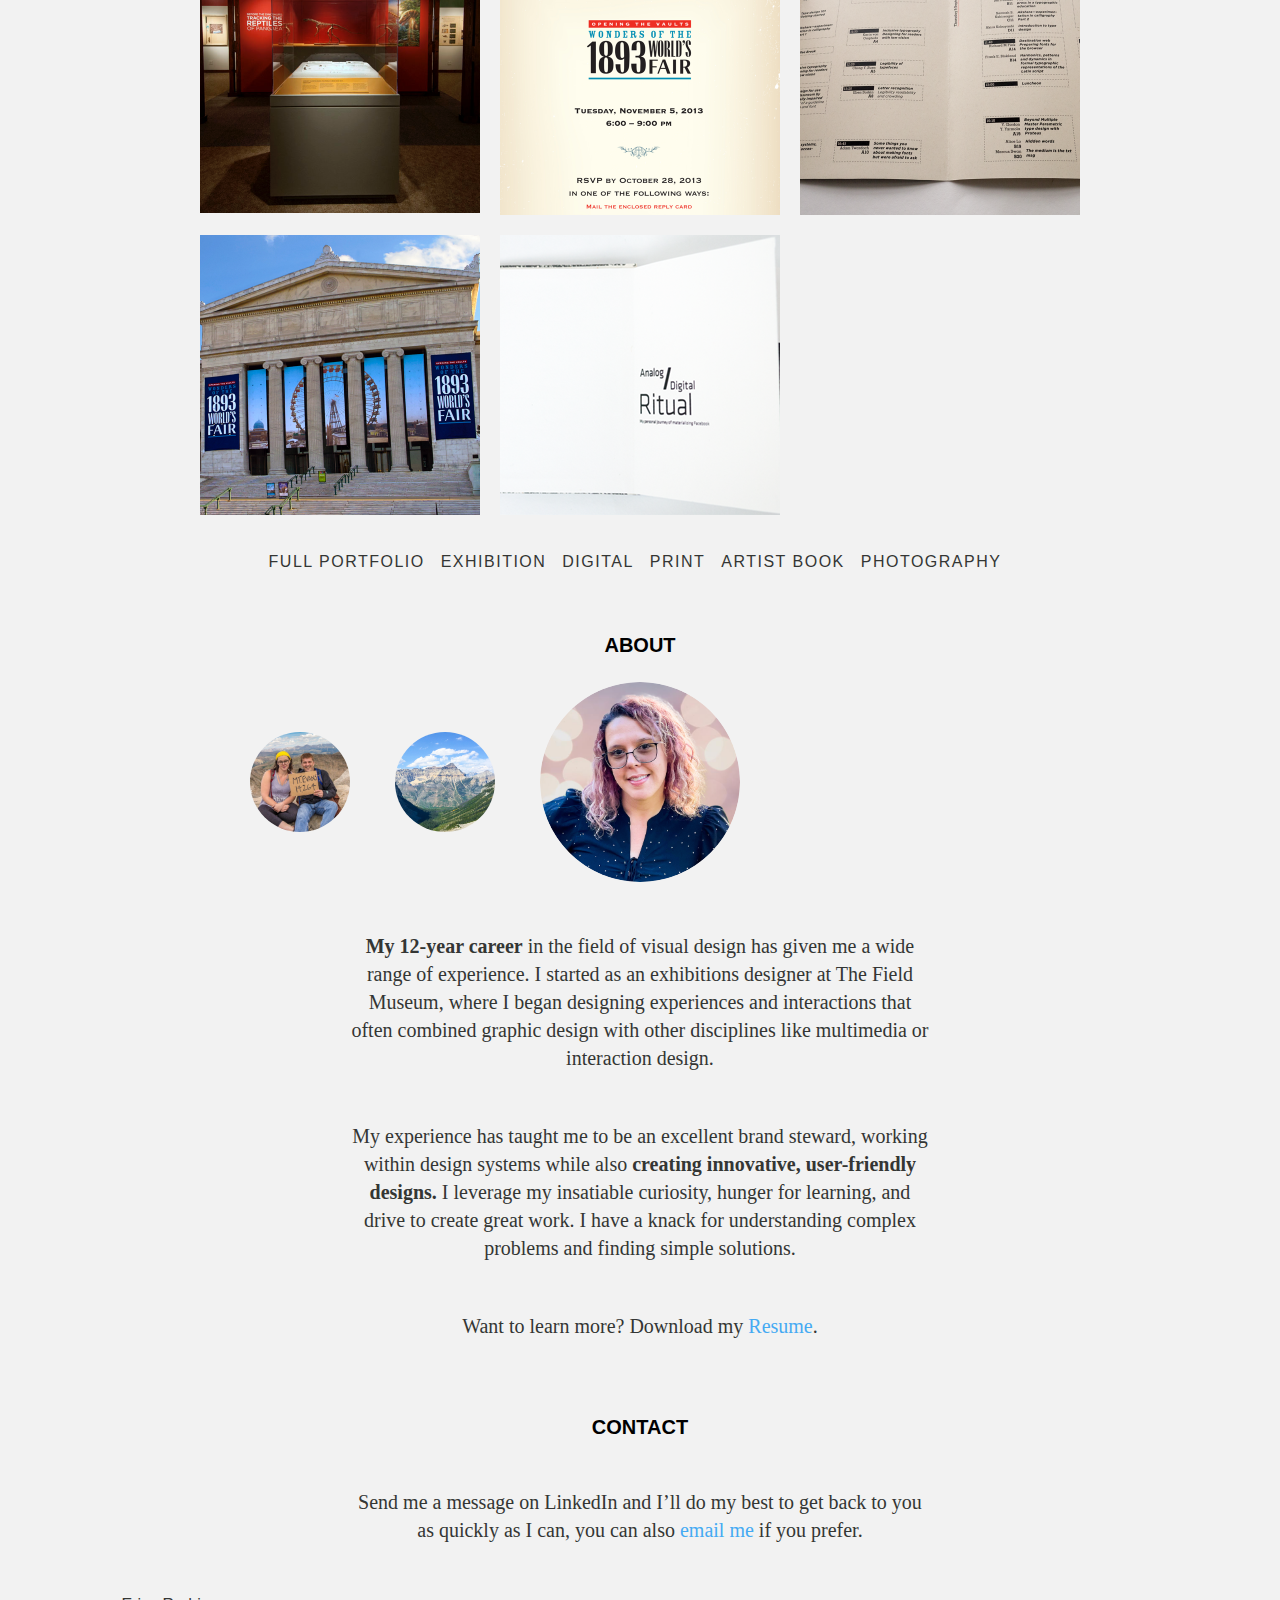
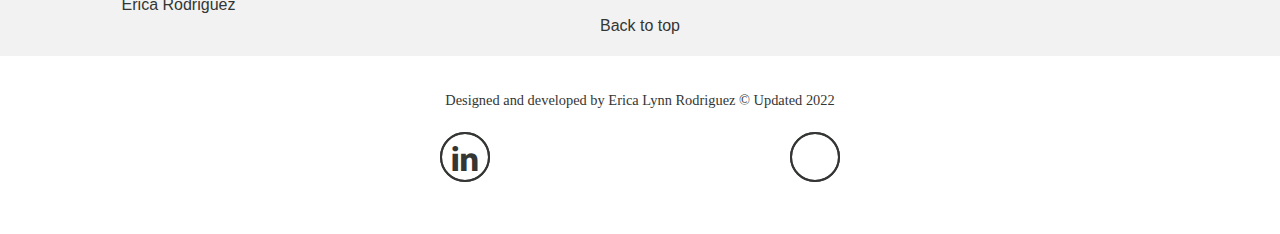
==== commit 4b958201: "linked again" ====
--- a/index.html
+++ b/index.html
@@ -219,38 +219,10 @@
 
         <section>
           <h4 id="scroll-link-2">Contact</h4>
-          <p class="left">Send me a message and I’ll do my best 
+          <p class="left">Send me a message on LinkedIn and I’ll do my best 
             to get back to you as quickly as I can,
             you can also <a href="mailto:eddyca.rodriguez@gmail.com">email me</a> if you prefer.</p>
-            <form class="awesome-form" name="contact" netlify>
-              <div class="contact-form">
-                <div class="input-group">
-                  <input type="text" name="first_name">
-                  <label>Name</label>
-                </div>
-                <br>
-                <div class="input-group">
-                  <input type="text" name="company">
-                  <label>Company</label>
-                </div>
-                <br>
-                <div class="input-group">
-                  <input type="email" name="email">
-                  <label>Your Email Address</label>
-                </div>
-                <br>
-
-                <div class="input-group" cols="40">
-                  <input type="tel" name="phone">
-                  <label>Phone</label>
-                </div>
-                <br>
-                <textarea cols="40" name="message" placeholder="Your Message :)">
-                </textarea>
-                <br>
-                <input type="submit">
-              </form>
-            </div>
+            <div class="badge-base LI-profile-badge" data-locale="en_US" data-size="medium" data-theme="light" data-type="VERTICAL" data-vanity="ericalynnrodriguez" data-version="v1"><a class="badge-base__link LI-simple-link" href="https://www.linkedin.com/in/ericalynnrodriguez?trk=profile-badge">Erica Rodriguez</a></div>
           </section>
         </article>
         <div class="back"><a class="scroll-on-page-link back-to-top" href="#scroll-on-page-top">Back to top</a></div>
@@ -264,7 +236,7 @@
          <div class="social-links">
           <a href="https://www.linkedin.com/in/ericalynnrodriguez" class="icon-linkedin">
             <a href="https://www.stargatedesign.com/" class="icon-link"></a>
-<div class="badge-base LI-profile-badge" data-locale="en_US" data-size="medium" data-theme="light" data-type="VERTICAL" data-vanity="ericalynnrodriguez" data-version="v1"><a class="badge-base__link LI-simple-link" href="https://www.linkedin.com/in/ericalynnrodriguez?trk=profile-badge">Erica Rodriguez</a></div>
+          </a>
         </div>
     </footer>
 
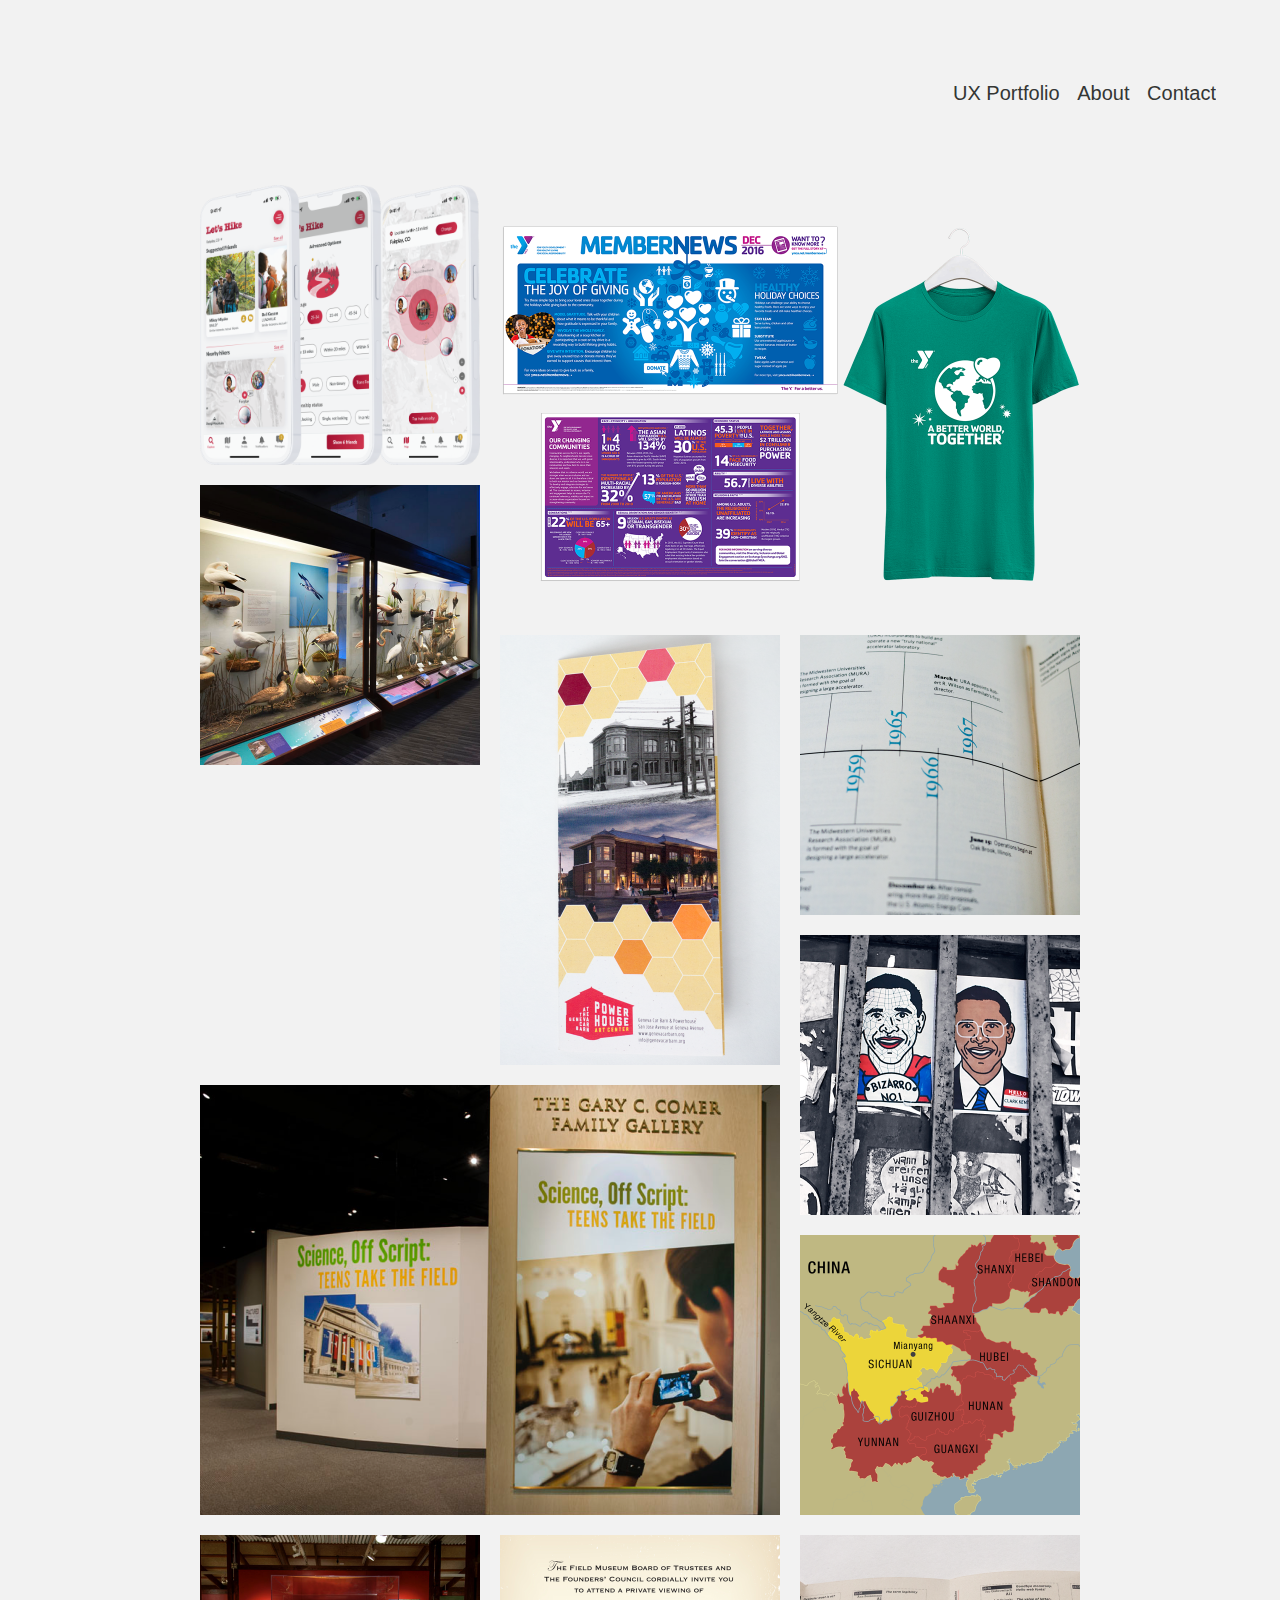
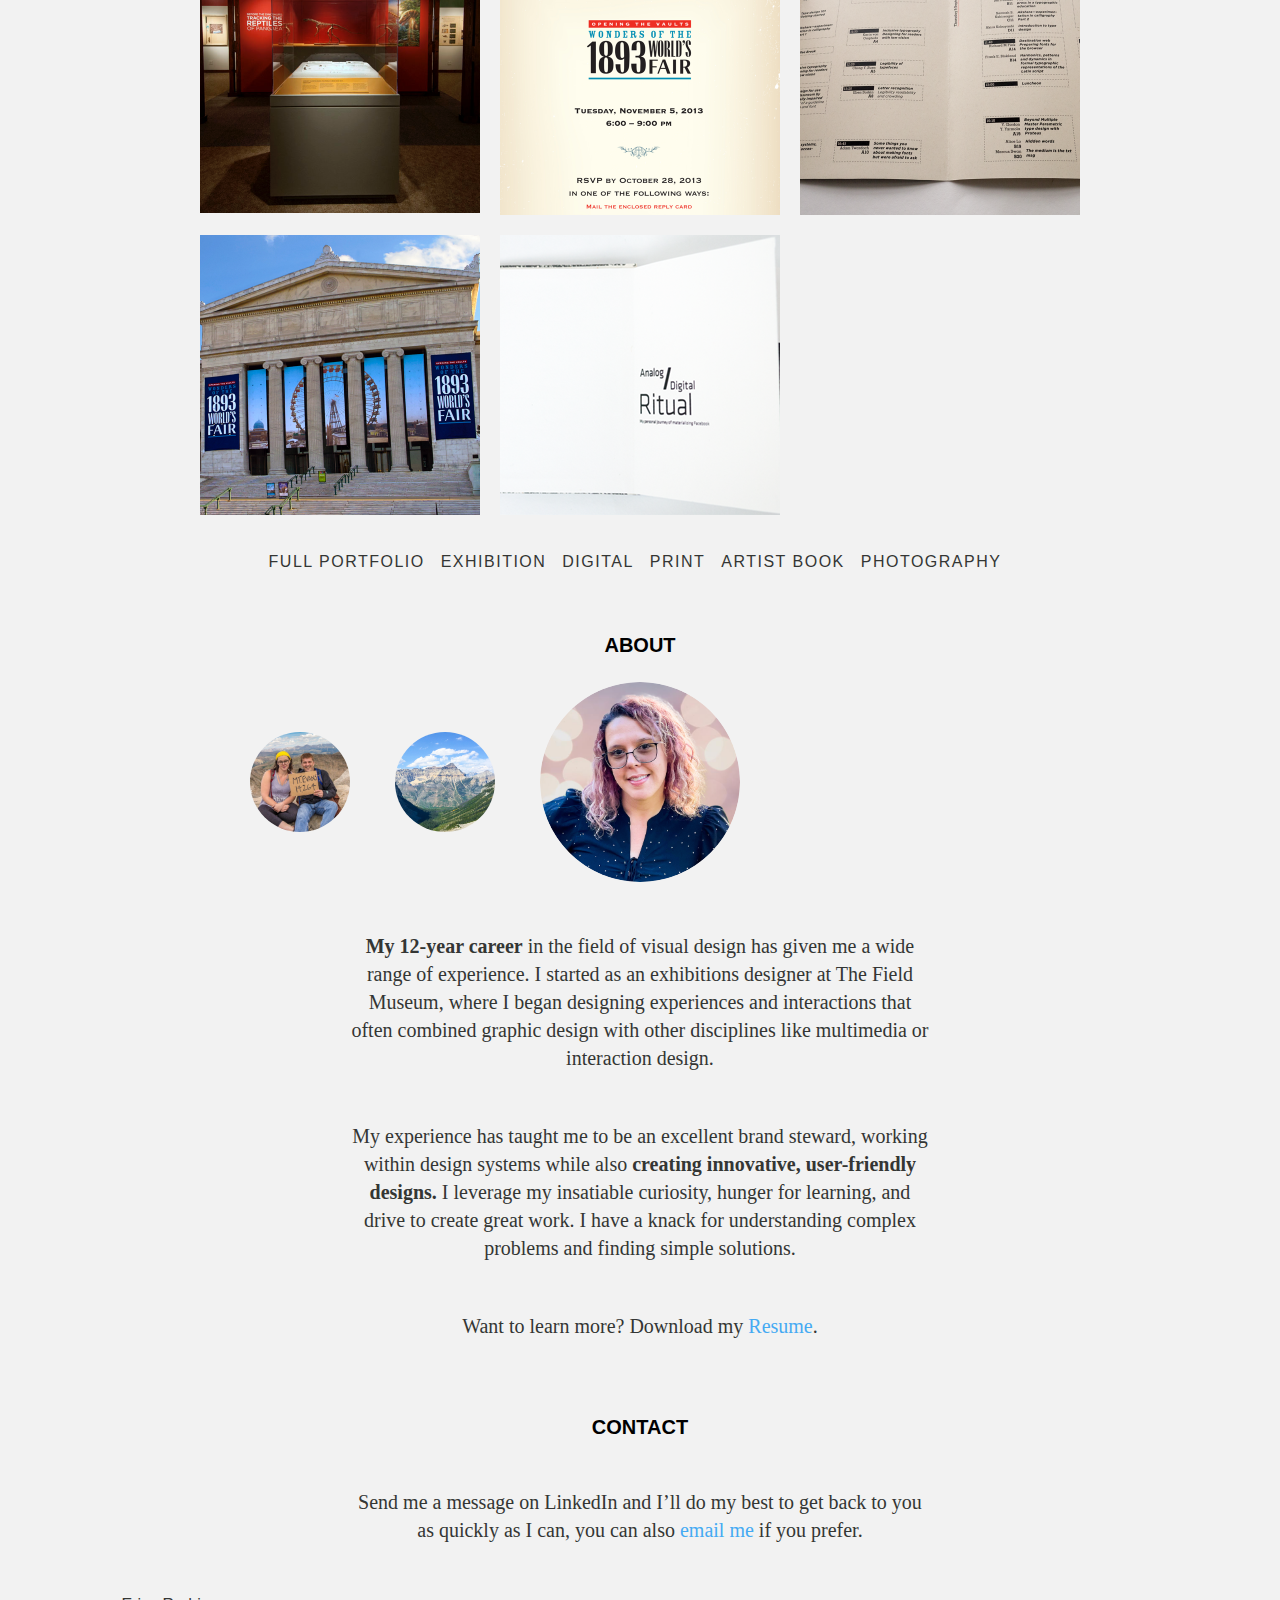
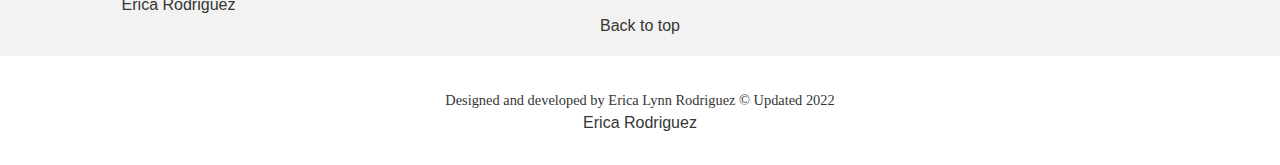
==== commit 1588464e: "linkedin" ====
--- a/index.html
+++ b/index.html
@@ -233,11 +233,7 @@
     <footer class="footer" role="contentinfo">
         <p>Designed and developed by <span>Erica Lynn Rodriguez &copy; Updated 2022</span></p>
         <section class="alt-section section-contact">
-         <div class="social-links">
-          <a href="https://www.linkedin.com/in/ericalynnrodriguez" class="icon-linkedin">
-            <a href="https://www.stargatedesign.com/" class="icon-link"></a>
-          </a>
-        </div>
+       <div class="badge-base LI-profile-badge" data-locale="en_US" data-size="medium" data-theme="light" data-type="VERTICAL" data-vanity="ericalynnrodriguez" data-version="v1"><a class="badge-base__link LI-simple-link" href="https://www.linkedin.com/in/ericalynnrodriguez?trk=profile-badge">Erica Rodriguez</a></div>
     </footer>
 
     <script src="js/vendor/jquery-1.11.2.js"></script>
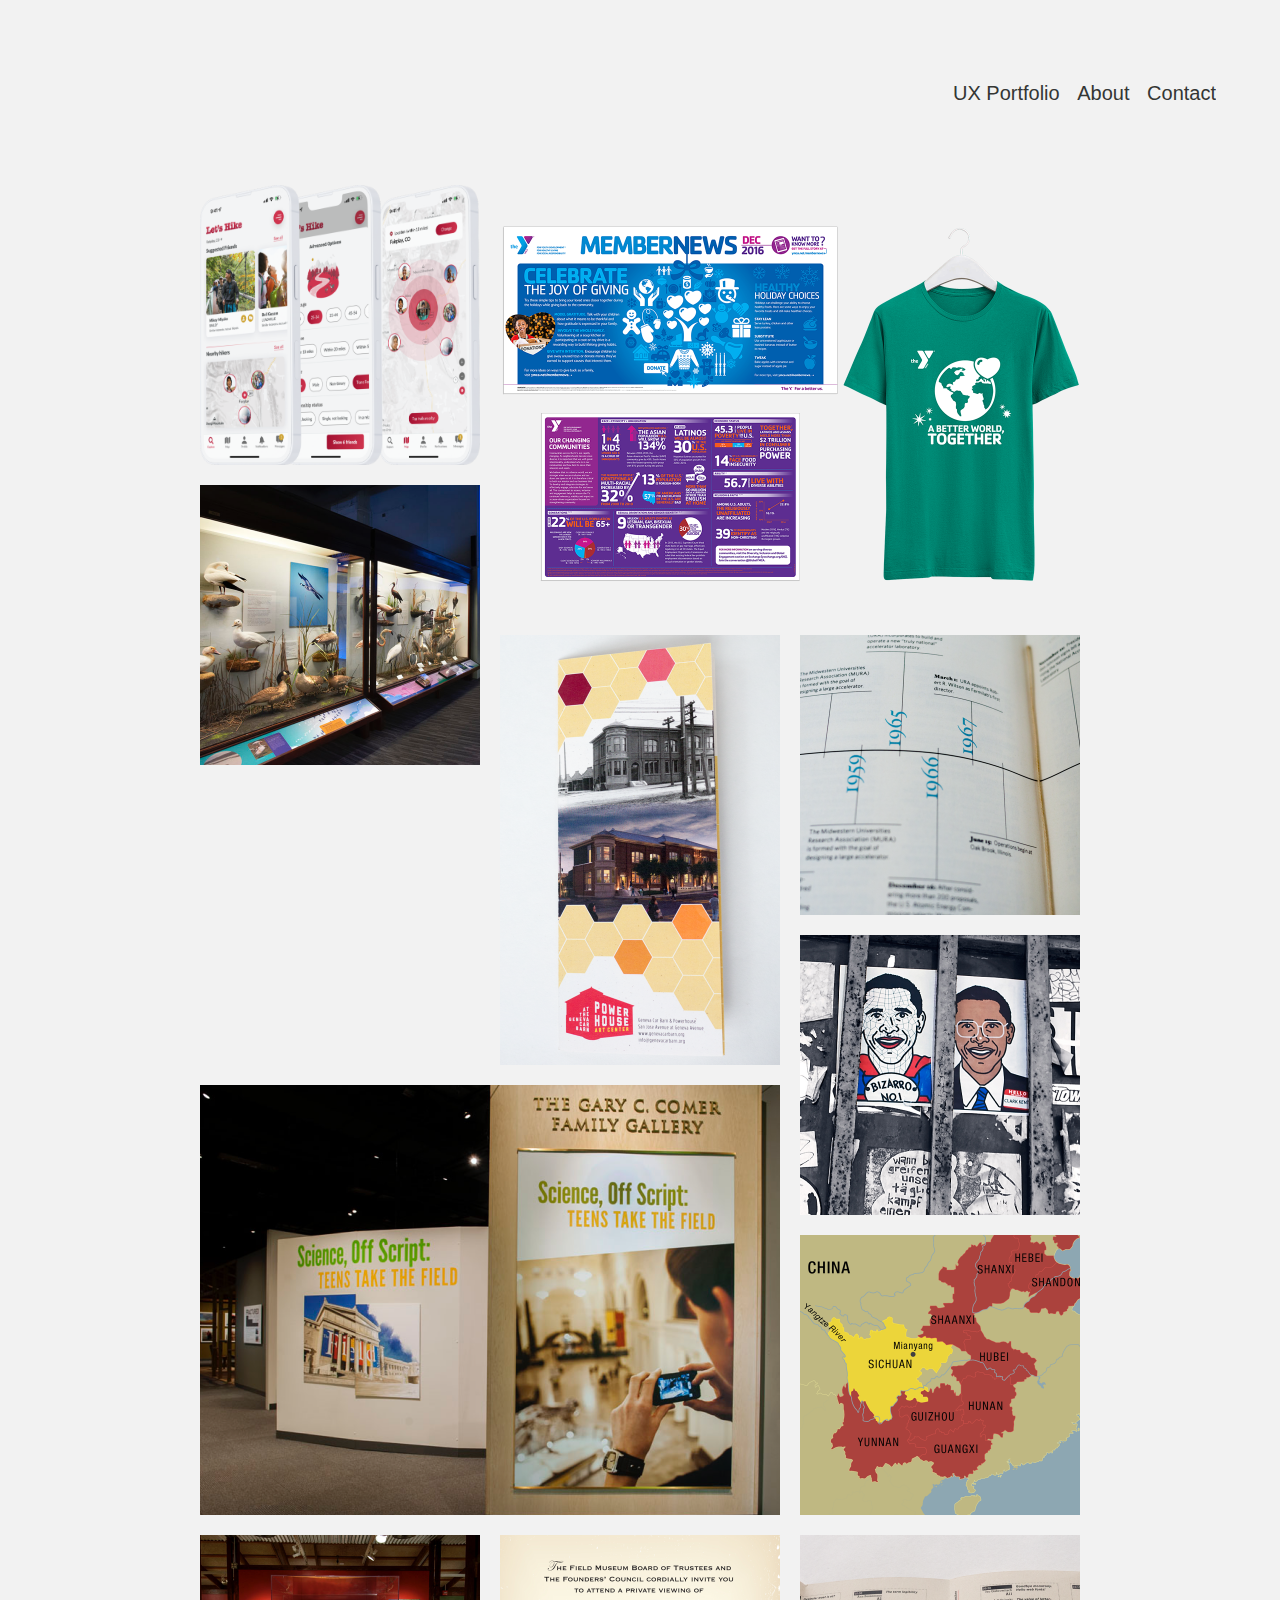
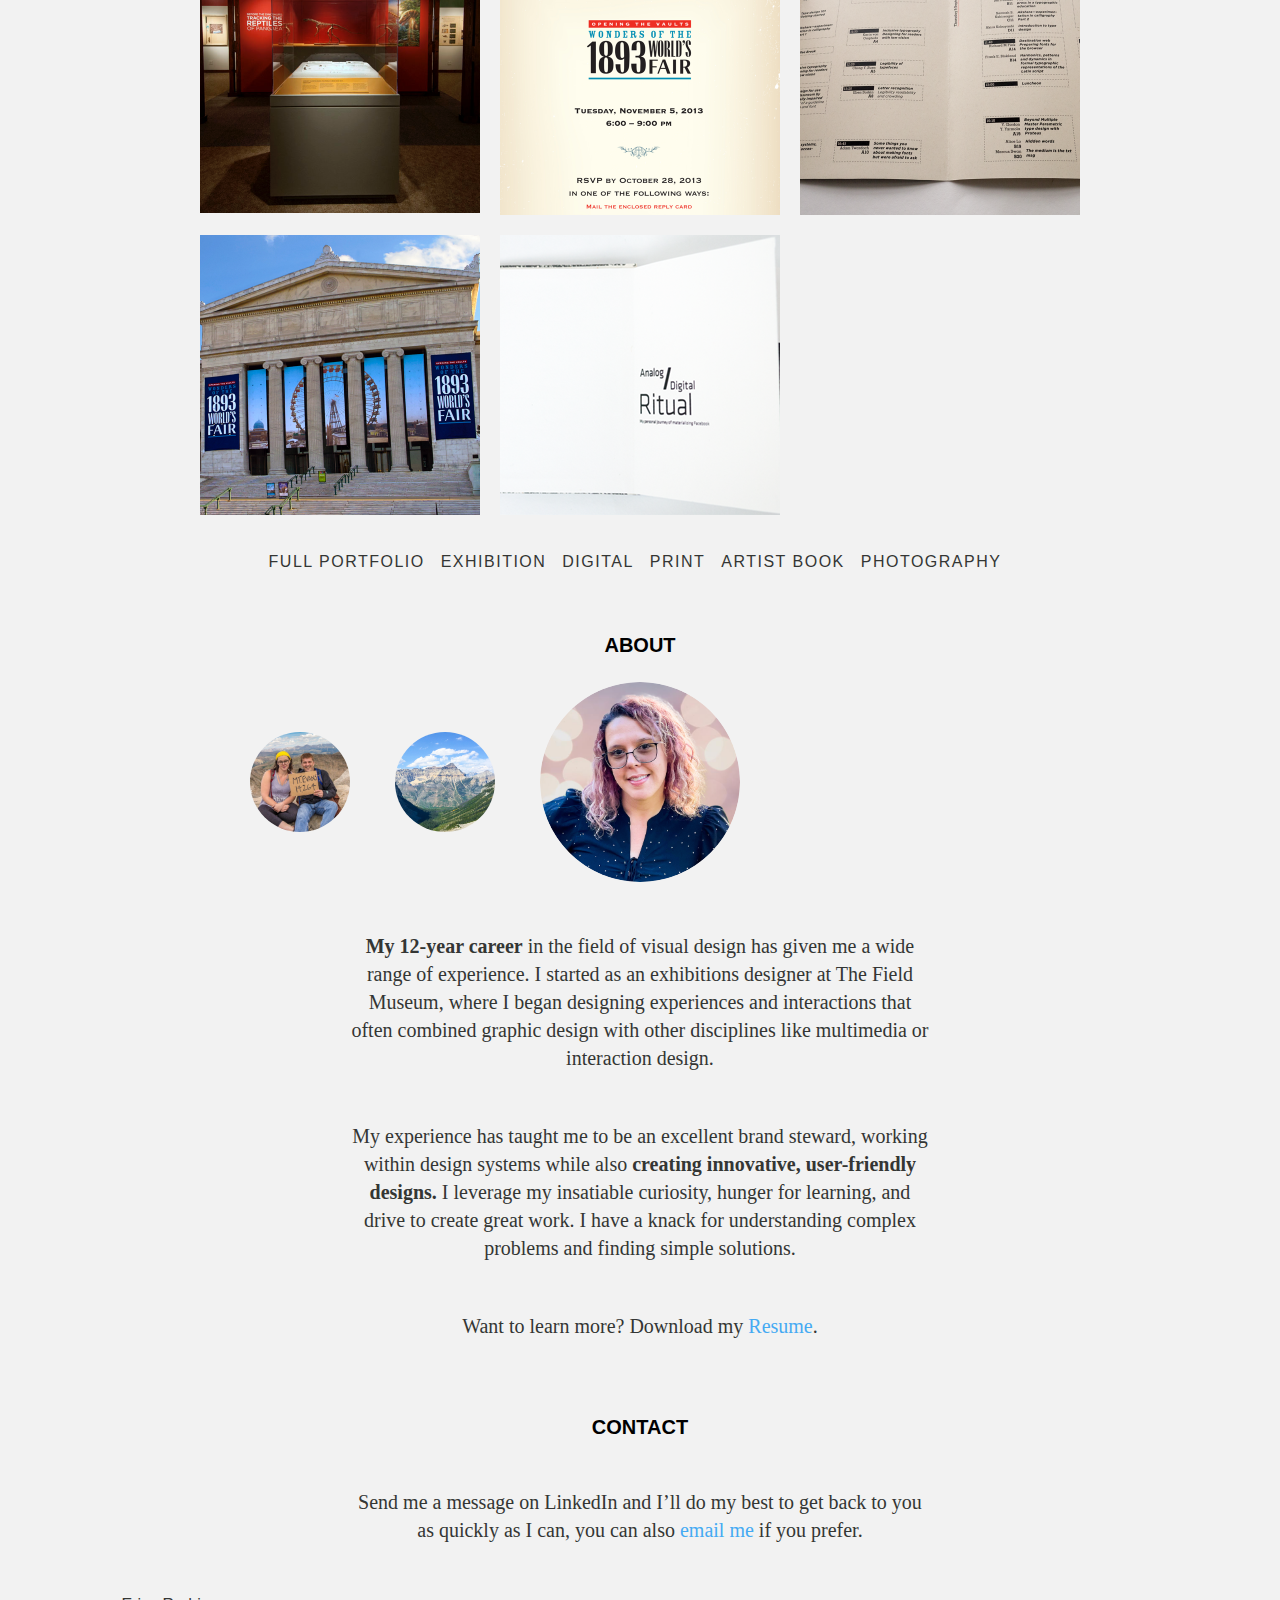
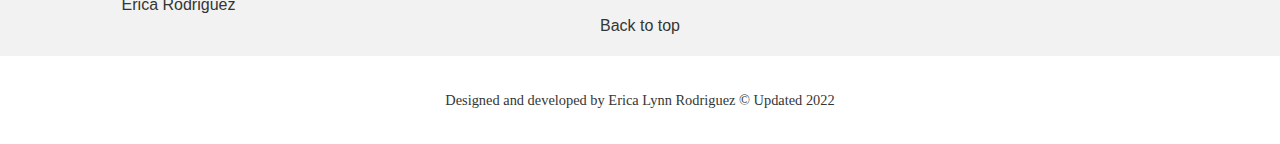
==== commit fd2b15c7: "linked in badge script moved on index" ====
--- a/index.html
+++ b/index.html
@@ -16,7 +16,7 @@
   <meta charset="utf-8">
   <meta http-equiv="X-UA-Compatible" content="IE=edge,chrome=1">
   <title>Erica Lynn Rodriguez | Designer</title>
-  <meta name="description" content="graphic designer, designer, erica rodriguez, erica lynn rodriguez, web design, html, css, print, poster, the field museum, the school of the art institute, chicago">
+  <meta name="description" content="graphic designer, designer, erica rodriguez, erica lynn rodriguez, web design, html, css, print, poster, the field museum, the school of the art institute, chicago, ux designer, ui designer, y-usa">
   <meta name="viewport" content="width=device-width, initial-scale=1">
   <link rel="apple-touch-icon" href="apple-touch-icon.png">
   <script src="//use.typekit.net/ebh5ccc.js"></script>
@@ -218,6 +218,7 @@
         </section>
 
         <section>
+          <script src="https://platform.linkedin.com/badges/js/profile.js" async defer type="text/javascript"></script>
           <h4 id="scroll-link-2">Contact</h4>
           <p class="left">Send me a message on LinkedIn and I’ll do my best 
             to get back to you as quickly as I can,
@@ -232,8 +233,6 @@
 
     <footer class="footer" role="contentinfo">
         <p>Designed and developed by <span>Erica Lynn Rodriguez &copy; Updated 2022</span></p>
-        <section class="alt-section section-contact">
-       <div class="badge-base LI-profile-badge" data-locale="en_US" data-size="medium" data-theme="light" data-type="VERTICAL" data-vanity="ericalynnrodriguez" data-version="v1"><a class="badge-base__link LI-simple-link" href="https://www.linkedin.com/in/ericalynnrodriguez?trk=profile-badge">Erica Rodriguez</a></div>
     </footer>
 
     <script src="js/vendor/jquery-1.11.2.js"></script>
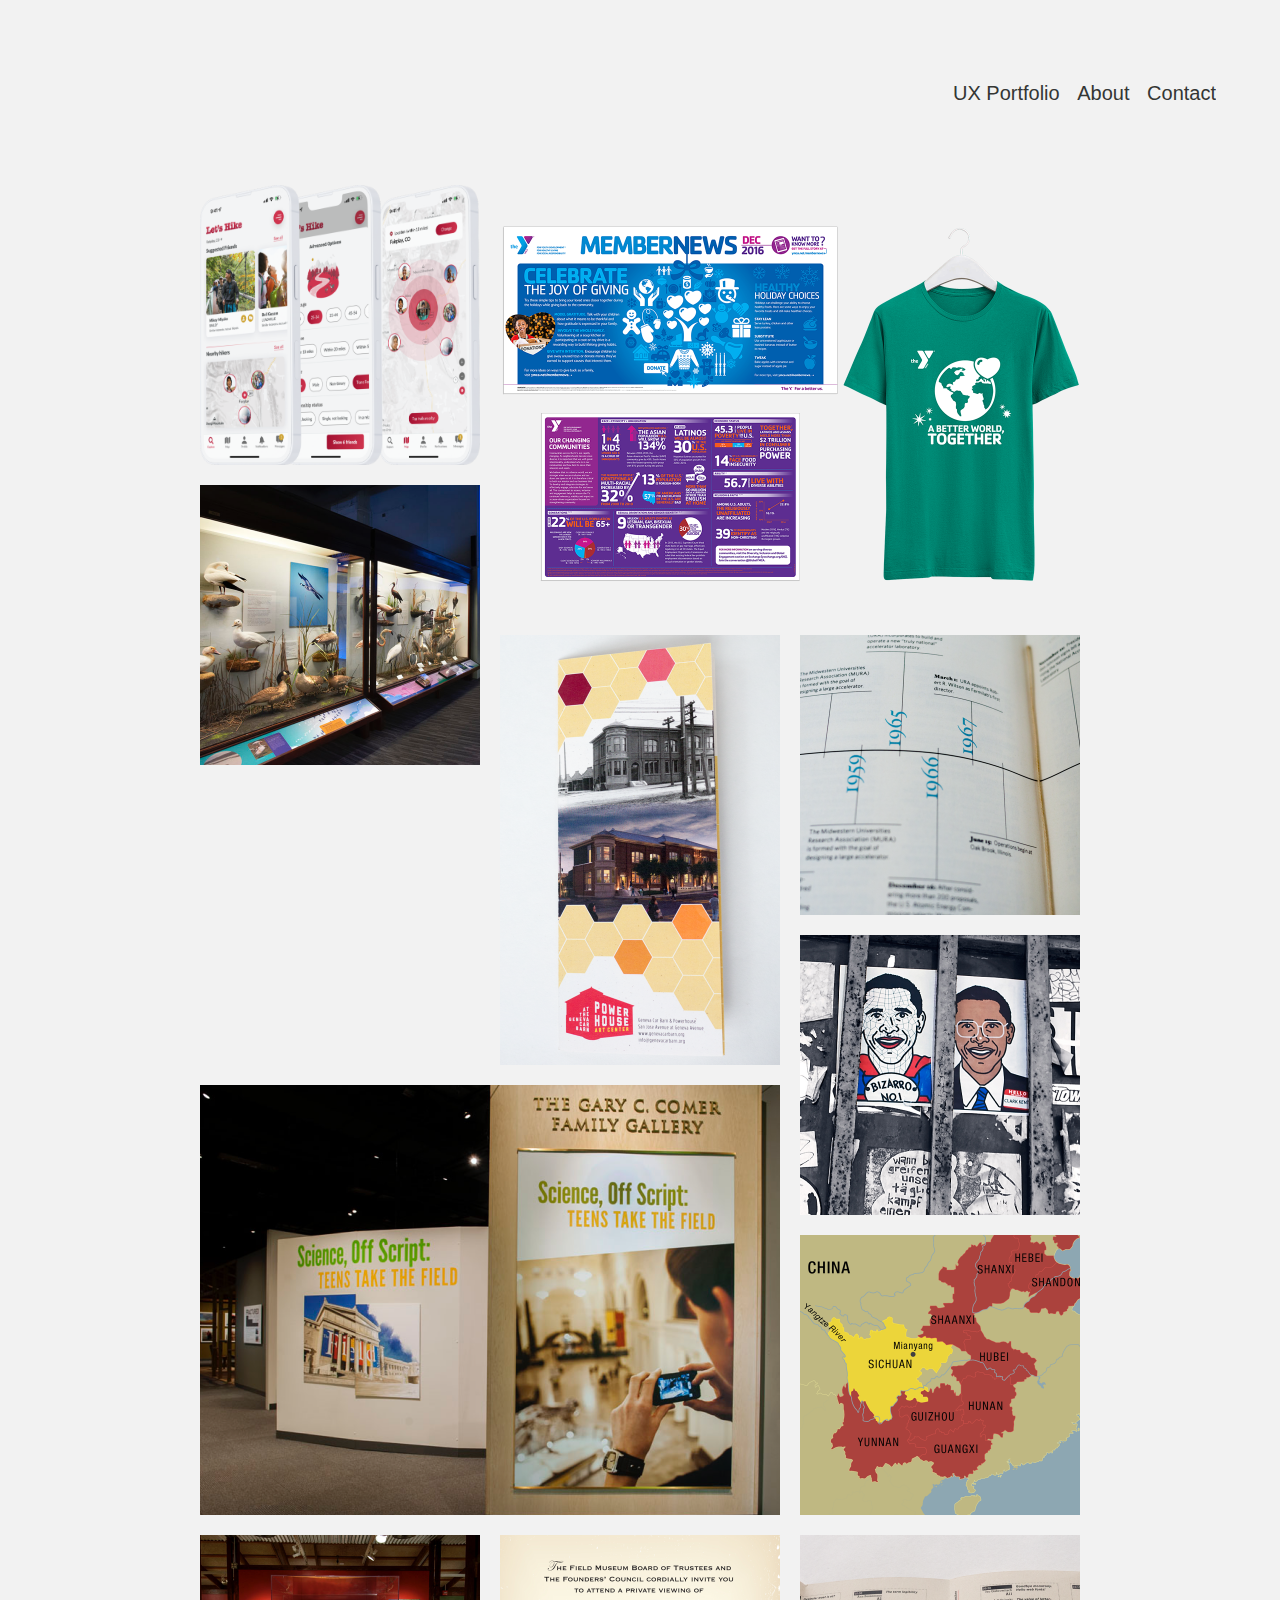
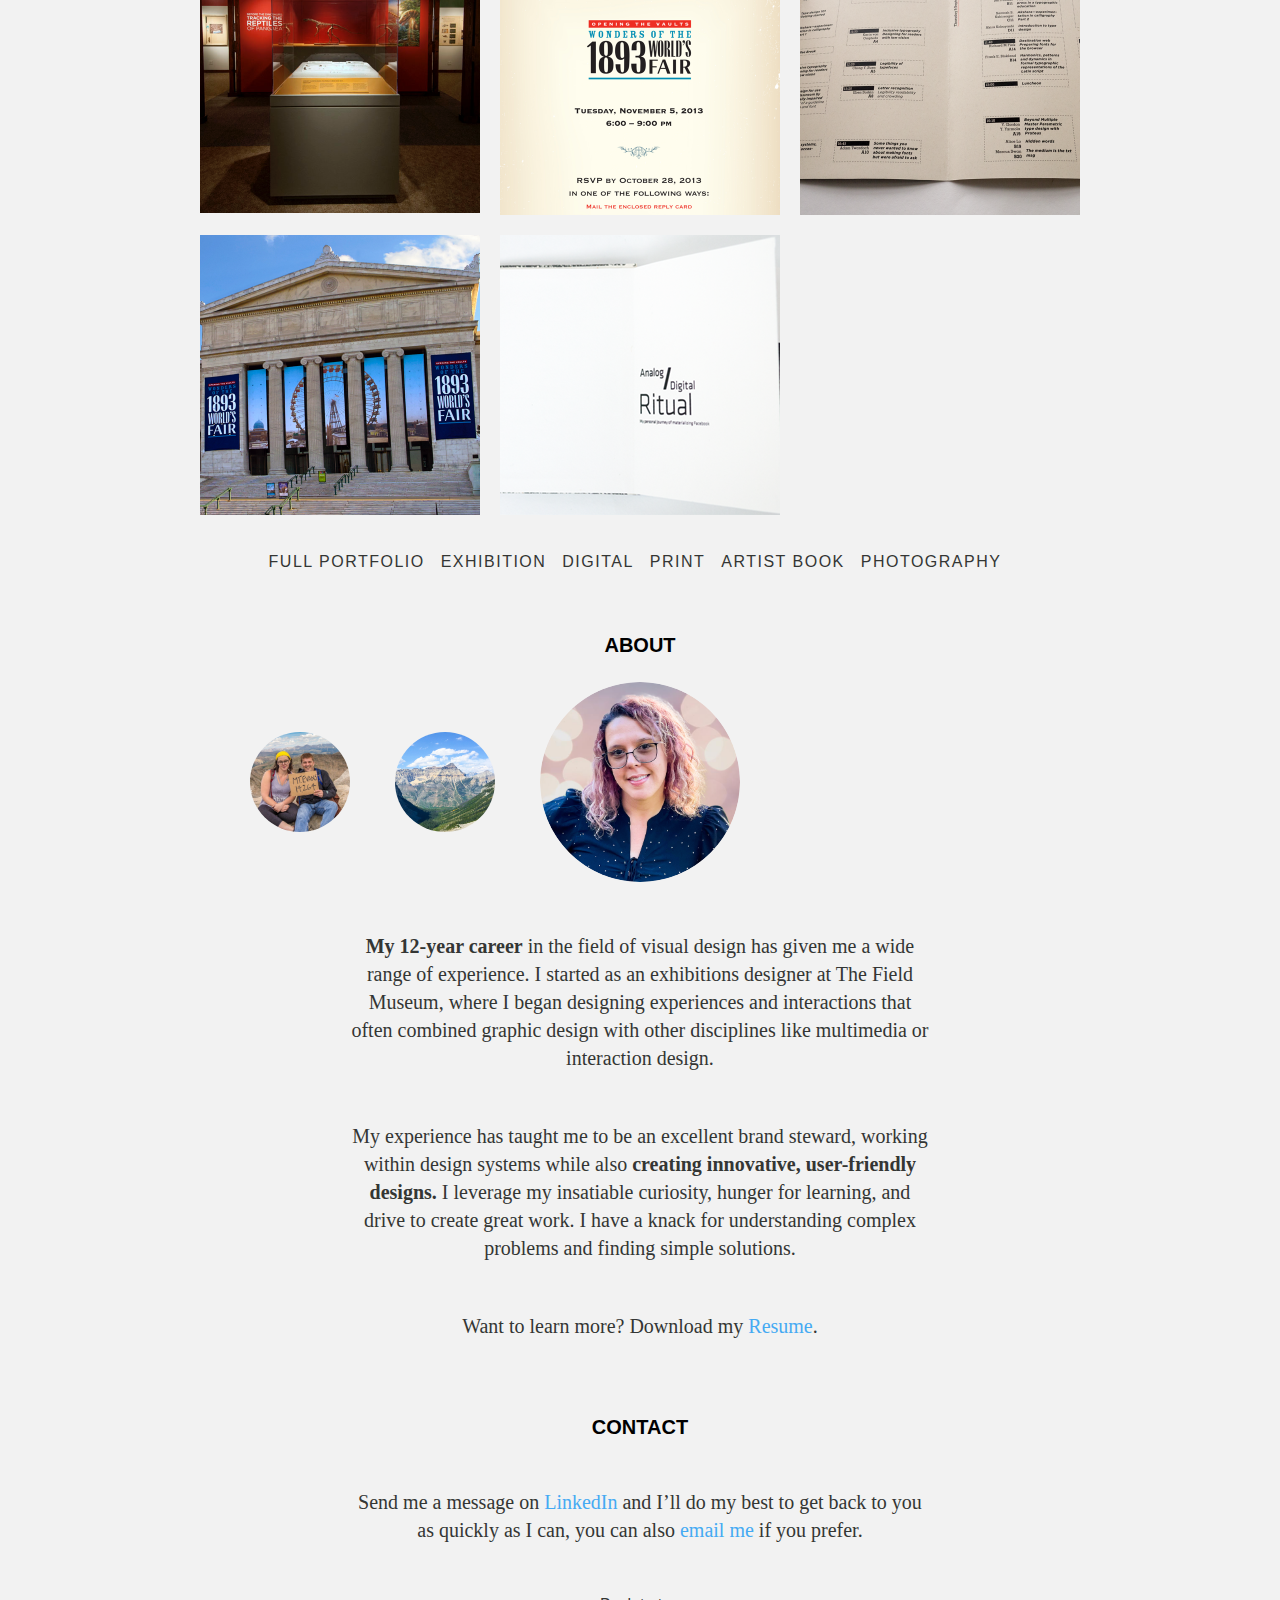
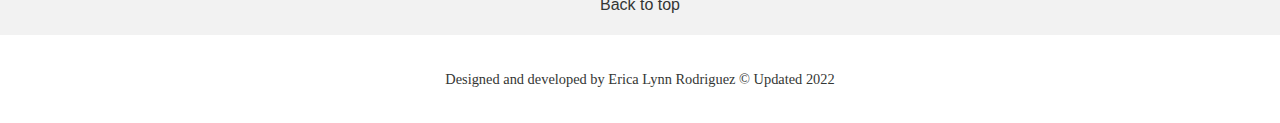
==== commit bffeeb68: "remove linked profile badge" ====
--- a/index.html
+++ b/index.html
@@ -218,12 +218,11 @@
         </section>
 
         <section>
-          <script src="https://platform.linkedin.com/badges/js/profile.js" async defer type="text/javascript"></script>
+
           <h4 id="scroll-link-2">Contact</h4>
-          <p class="left">Send me a message on LinkedIn and I’ll do my best 
+          <p class="left">Send me a message on <a href="https://www.linkedin.com/in/ericalynnrodriguez">LinkedIn</a> and I’ll do my best 
             to get back to you as quickly as I can,
             you can also <a href="mailto:eddyca.rodriguez@gmail.com">email me</a> if you prefer.</p>
-            <div class="badge-base LI-profile-badge" data-locale="en_US" data-size="medium" data-theme="light" data-type="VERTICAL" data-vanity="ericalynnrodriguez" data-version="v1"><a class="badge-base__link LI-simple-link" href="https://www.linkedin.com/in/ericalynnrodriguez?trk=profile-badge">Erica Rodriguez</a></div>
           </section>
         </article>
         <div class="back"><a class="scroll-on-page-link back-to-top" href="#scroll-on-page-top">Back to top</a></div>
